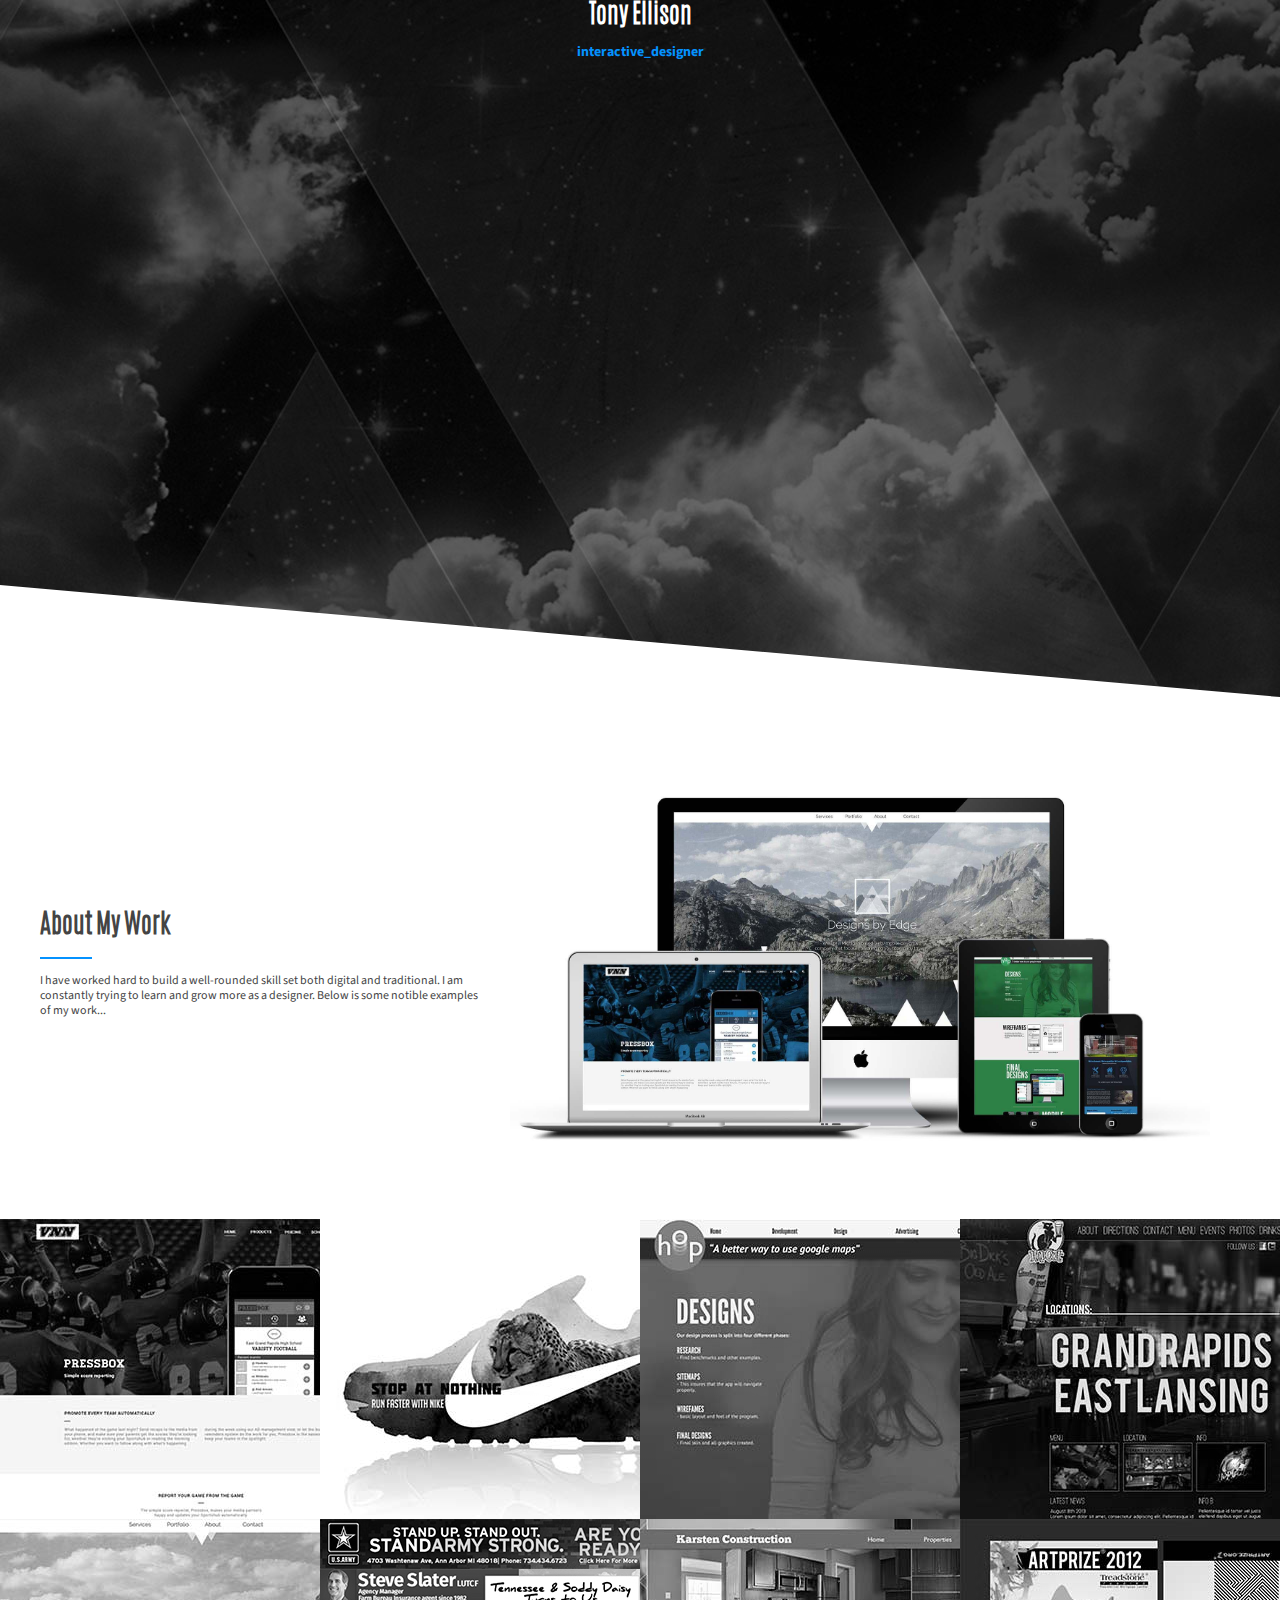
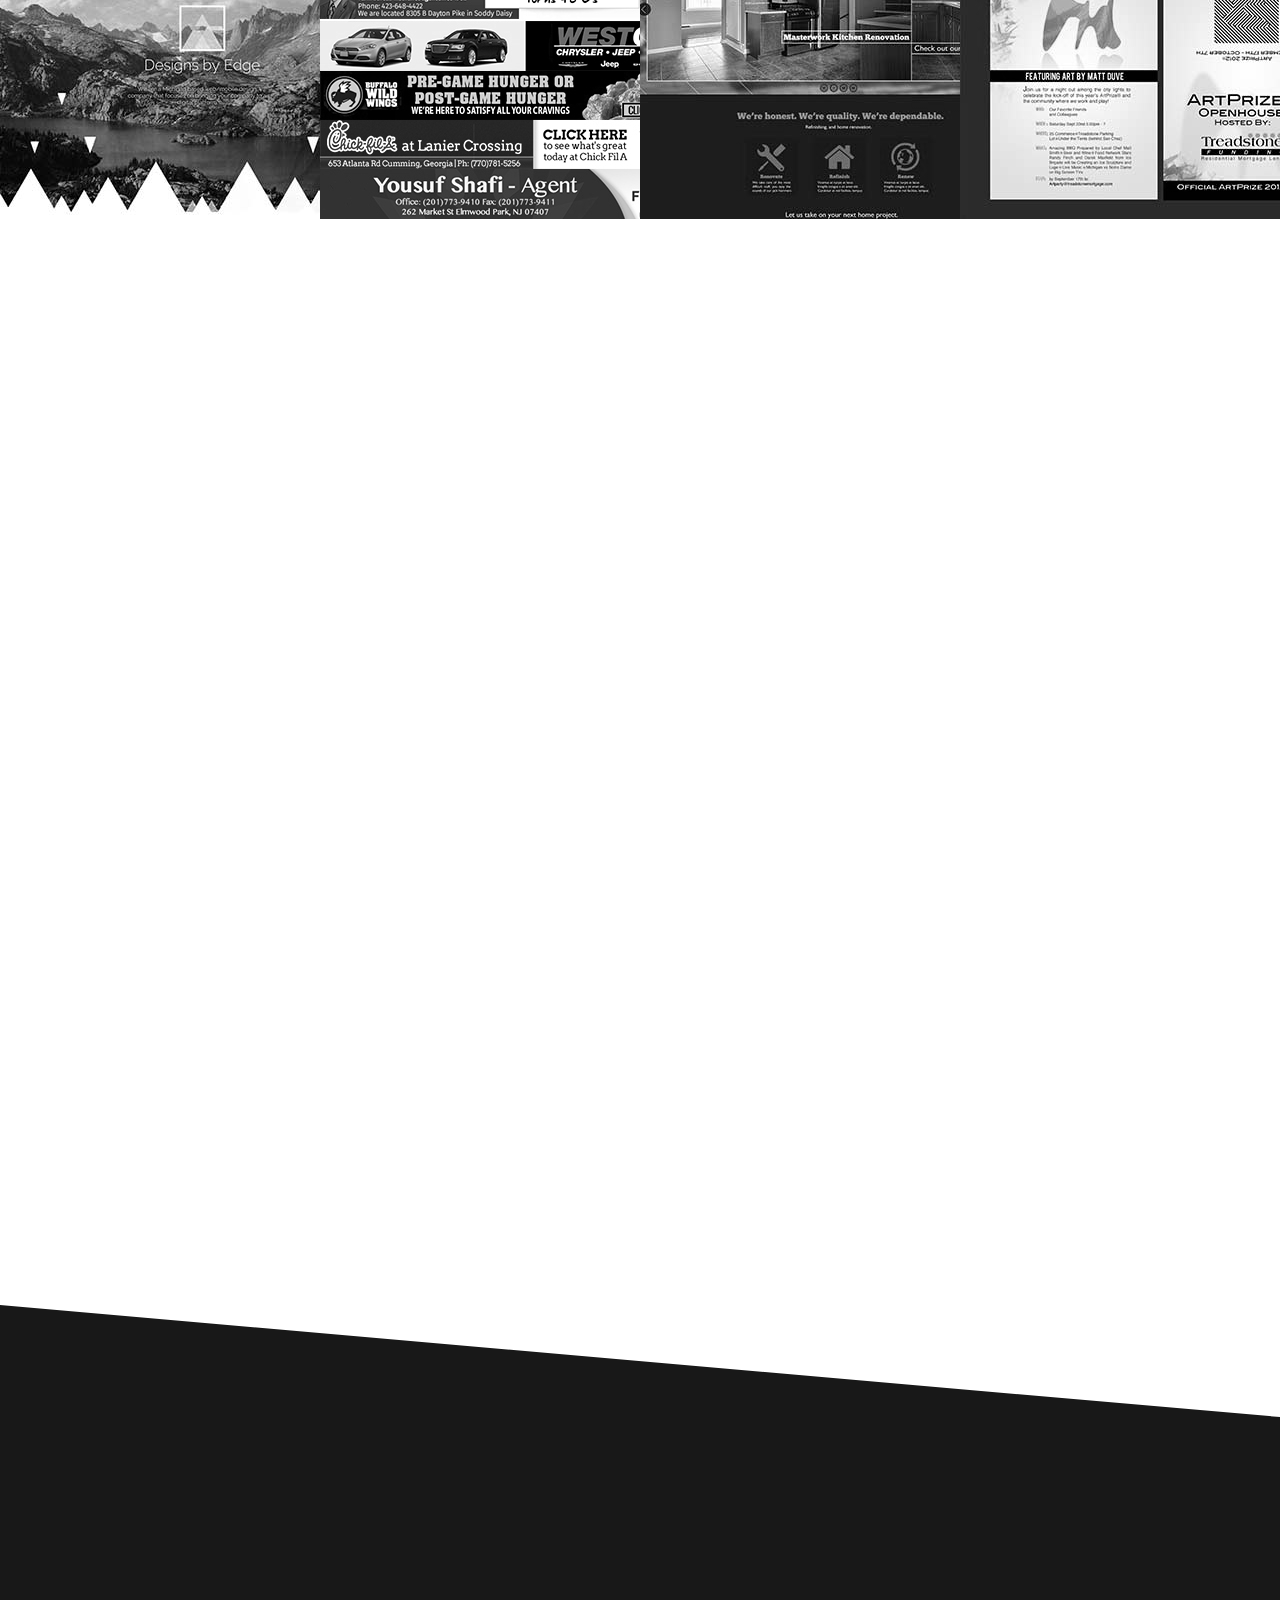
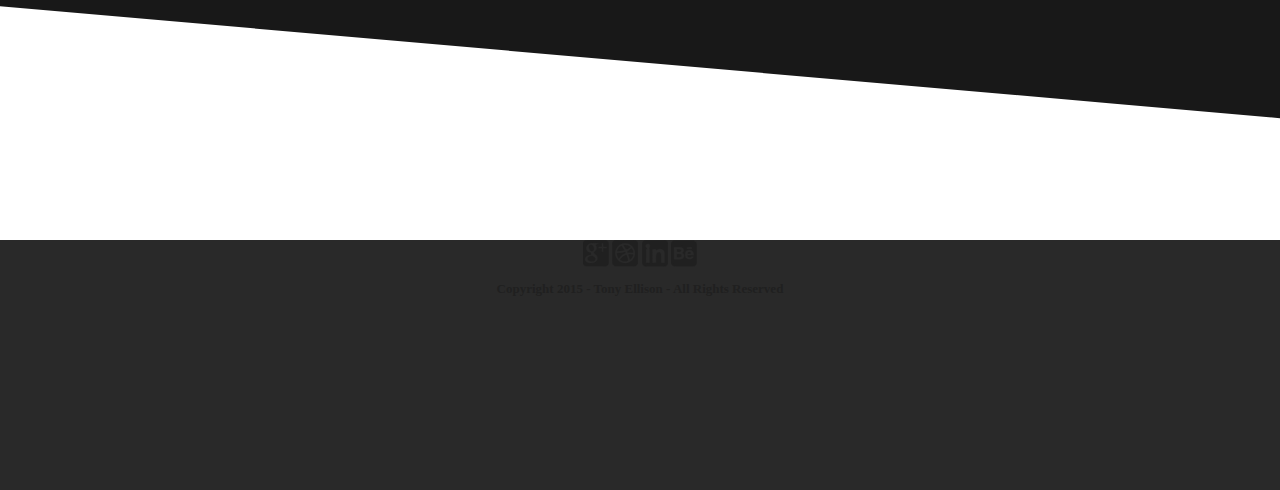
==== index.html @ 0ca83404 "add all files" ====
<!doctype html>
<html class="no-js" lang="en">
<head>
  <meta charset="utf-8">
  <title>Tony J. Ellison</title>
    <link rel="stylesheet" href="css/style.css">
    <link rel="stylesheet" href="css/reset.css">
    <link rel="stylesheet" href="fonts/fontstyle.css" type="text/css" charset="utf-8" />
    <link href='http://fonts.googleapis.com/css?family=Source+Sans+Pro' rel='stylesheet' type='text/css'>
    <script src="http://ajax.googleapis.com/ajax/libs/jquery/1.7.2/jquery.min.js"></script>
    <script src="js/script.js"></script>
    <script src="js/Chart.js"></script>
    <meta name = "viewport" content = "initial-scale = 1, user-scalable = no">
    <meta name="viewport" content="width=device-width,initial-scale=1"> 
    <meta http-equiv="Content-Type" content="text/html; charset=utf-8" />
	<script src="http://ajax.googleapis.com/ajax/libs/jquery/1.7.2/jquery.min.js" type="text/javascript" charset="utf-8"></script>
	<script src="specimen_files/easytabs.js" type="text/javascript" charset="utf-8"></script>
	<link rel="stylesheet" href="specimen_files/specimen_stylesheet.css" type="text/css" charset="utf-8" />
	<link rel="stylesheet" href="stylesheet.css" type="text/css" charset="utf-8" />
	<link href="css/hover.css" rel="stylesheet" media="all">
</head>

<body>
  
  <!-- section 1 nav -->
  <section id="home" data-speed="10" data-type="background">
    
    <h1>Tony Ellison<br><span>interactive_designer</span></h1>
  </section>
  
  <!-- section 2 tilt1 -->
  <section id="tilt1" data-speed="4" data-type="background">
    <span class="quote1">Tilt</span>
  </section>
  
  <!-- section 3 my work-->
  <section id="portfolio" data-speed="4" data-type="background">
  	<div class="aboutwork">
  		<div class="copy">
      		<h2>About My Work</h2>
      		<div id="linebreak"></div>
      		<p>I have worked hard to build a well-rounded skill set both digital and traditional.  I am 
      		constantly trying to learn and grow more as a designer. Below is some notible examples of my work...</p>
      	</div>
      	<div class="display">
      		<img src="images/devices.jpg">
        </div>
    </div>  
    <div class="portcontent_wrap">
    	<div class="portfolioimages">
    		<img class="hvr-grow-shadow" src="images/work1.jpg">
    	</div>

    	<div class="portfolioimages">
    		<img class="hvr-grow-shadow" src="images/work2.jpg">
    	</div>

    	<div class="portfolioimages">
    		<img class="hvr-grow-shadow" src="images/work3.jpg">
    	</div>

    	<div class="portfolioimages">
    		<img class="hvr-grow-shadow" src="images/work4.jpg">
    	</div>

    	<div class="portfolioimages">
    		<img class="hvr-grow-shadow" src="images/work5.jpg">
    	</div>

    	<div class="portfolioimages">
    		<img class="hvr-grow-shadow" src="images/work6.jpg">
    	</div>

    	<div class="portfolioimages">
    		<img class="hvr-grow-shadow" src="images/work7.jpg">
    	</div>

    	<div class="portfolioimages">
    		<img class="hvr-grow-shadow" src="images/work8.jpg">
    	</div>
    </div>
    
  </section>
  
  <!-- section 4 tilt2 -->
  <section id="tilt2" data-speed="4" data-type="background">
  </section>
  
  
  <!-- section 6 -->
  <section id="secondquote" data-speed="10" data-type="background">
    <span style="letter-spacing:0.03em" class="quote2">About Me</span>
    <span style="letter-spacing:0.03em" class="quote2">Download Resume</span>
  </section>

  <!-- section 5 about tilt-->
 <section id="about" data-speed="4" data-type="background">
    <div class="aboutcontent_wrap">
    </div>  
  </section> 

  
  <!-- section 7 -->
  <section id="contact" data-speed="10" data-type="background">
    <div class="contact_wrap">
      <a href="mailto:tonyjellison@gmail.com?Subject=Hey%20Tony!" target="_blank">
      </a>
      <ul>
          <li><a href="https://plus.google.com/101909951928081100033/posts/p/pub"><img src="images/social/google_grey.png"></a></a></li>
          <li><a href="http://dribbble.com/tonyjellison"><img src="images/social/dribble_grey.png"></a></a></li>
          <li><a href="http://www.linkedin.com/in/tonyjellison"><img src="images/social/linkedin_grey.png"></a></a></li>
          <li><a href="https://www.behance.net/tonyjellison"><img src="images/social/behance_grey.png"></a></li>
      </ul>
      <h5>Copyright 2015 - Tony Ellison - All Rights Reserved</h5>
    </div> <!-- end content wrap -->
  </section>
  <footer>
  	<!-- I would like to personally thank and give a shout out to Mohiuddin Parekh @ NetTuts+ for helping me grasp the .js portion of this website
    	The parallax effect of this site can be found at http://www.mohi.me -->
  </footer>
</body>

</html>
---- css/style.css ----
/* font-family: 'Source Sans Pro', sans-serif; */


@font-face {
    font-family: 'antoniolight';
    src: url('Antonio-Light-webfont.eot');
    src: url('Antonio-Light-webfont.eot?#iefix') format('embedded-opentype'),
         url('Antonio-Light-webfont.woff2') format('woff2'),
         url('Antonio-Light-webfont.woff') format('woff'),
         url('Antonio-Light-webfont.ttf') format('truetype'),
         url('Antonio-Light-webfont.svg#antoniolight') format('svg');
    font-weight: normal;
    font-style: normal;

}

body {

	overflow: hidden;
}

/* First section -- home */

#home { 
	background: url(../images/home_bg.jpg) 50% 0 no-repeat fixed; 
	height: 800px;  
	margin: 0 auto; 
	width: 100%; 
	position: relative; 
	box-shadow: 0 0 50px rgba(0,0,0,0.8);

}

#home h1 {
	margin-right: auto;
	font-family: 'antoniolight';
	font-size: 2em;
	color: white;
	/* float: right;  this should fix spacing before hero image... but it shouldnt depend on this*/
	text-align: center;
	
	
}

#home h1 span {
	font-family: 'Source Sans Pro', sans-serif;
	color: #0492ff;	
	font-size: 14px;
	text-align: center;
}

.social {
	
	margin: 0 auto;
	width: 1000px;
	
}


#home ul li {
  -webkit-transition: all 1s ease;
     -moz-transition: all 1s ease;
       -o-transition: all 1s ease;
      -ms-transition: all 1s ease;
          transition: all 1s ease;
}
 
#home ul li:hover {
  -webkit-filter: grayscale(100%);
}

#home ul li {
	margin: 40px 0 0 0;
	float: right;
	display: inline;
	list-style-type: none;
	padding-right: 5px;
	
}


/* Second section -- firstquote */

#tilt1 {
	background: white;
	height: 300px;
	margin: 0 auto 0; 
	margin-left: -50px;
	width: 5000px; 
	position: relative; 
	/*-webkit-box-shadow: 0px -13px 11px 0px rgba(0, 0, 0, 0.25);
	-moz-box-shadow:    0px -13px 11px 0px rgba(0, 0, 0, 0.25);
	box-shadow:         0px -13px 11px 0px rgba(0, 0, 0, 0.25);*/
	-webkit-transform: rotate(5deg);
	-moz-transform: rotate(5deg);
	-ms-transform: rotate(5deg);
	transform: rotate(5deg);
}
/*
#firstquote {
-webkit-transform: rotate(5deg);
-moz-transform: rotate(5deg);
-ms-transform: rotate(5deg);
transform: rotate(5deg);
width: 110%;
height: 200px;
position: absolute;
left: -5%;
}*/

span.quote1 {
	margin: auto 0;
	display: inline;
	text-align: center;
	position: absolute;
	margin-top: 65px;
	width: 100%;
	font-family: 'oswaldbold';
	font-size: 2em;
	color: #292929;
}

/* Third section -- portfolio */

#linebreak {

	width: 50px;
	border-width: 1px;
	border-color: #0492ff;
	border-style: solid;
	margin-top: 15px;
	margin-bottom: 15px;

}

#portfolio { 
	background: #ffffff;
	height: 1000px;
	margin: 0 auto; 
	width: 100%; 
	margin-top: -350px;
	max-width: 1920px; 
	position: relative;
	font-family: 'Source Sans Pro', sans-serif; 	
}

#portfolio .aboutwork {
	width: 1200px;
	margin-left: auto;
	margin-right: auto;
    

}

#portfolio .aboutwork .copy {

	float: left;
	width: 450px;

}

#portfolio .aboutwork .copy h2 {
	font-family: 'antoniolight';
	font-size: 2em;
	text-align: left;
	padding-top: 160px;
}

#portfolio .aboutwork .copy p {
	font-size: 12px;

}

#portfolio .aboutwork .display {

	overflow: hidden;
	margin-bottom: 30px;
}

#portfolio .aboutwork .display img  {
	padding-left: 20px;
	width: 700px;
	float: left;

}


 .portcontent_wrap {
	
	width: 100%;

}

.portcontent_wrap .portfolioimages {

	float: left;
	width: 25%;
	
}

.portcontent_wrap .portfolioimages img {
	z-index: 2;
	position: relative;
	-webkit-filter: grayscale(100%)



}

.portcontent_wrap .portfolioimages img:hover{
	position: relative;
	z-index: 4;
	-webkit-filter: grayscale(0%);
	filter:none;
	filter: grayscale(0);
  -webkit-transition: all 1s ease;
     -moz-transition: all 1s ease;
       -o-transition: all 1s ease;
      -ms-transition: all 1s ease;
          transition: all 1s ease;
}
 


/* Forth section -- tilt2 */

#tilt2 {
	z-index: 1;
	background: white;
	height: 300px;
	margin: 0 auto 0; 
	margin-bottom: 70px;
	margin-left: -50px;
	width: 5000px; 
	position: relative; 
	-webkit-transform: rotate(-5deg);
	-moz-transform: rotate(-5deg);
	-ms-transform: rotate(-5deg);
	transform: rotate(-5deg);
	
}


div.skillscontent_wrap h3 {
	margin-left: auto;
	margin-bottom: 30px;
	color: #292929;
	font-size: 2em;
	font-family: 'oswaldbold';
}


@media screen and (max-width: 765px) {
	#skills{
		height: 700px;
	}
}

/* Fifth section -- about */

#about {
	background: #181818;
	height: 300px;
	margin: 0 auto 0; 
	margin-left: -50px;
	width: 5000px; 
	position: relative; 
	/*-webkit-box-shadow: 0px -13px 11px 0px rgba(0, 0, 0, 0.25);
	-moz-box-shadow:    0px -13px 11px 0px rgba(0, 0, 0, 0.25);
	box-shadow:         0px -13px 11px 0px rgba(0, 0, 0, 0.25);*/
	-webkit-transform: rotate(5deg);
	-moz-transform: rotate(5deg);
	-ms-transform: rotate(5deg);
	transform: rotate(5deg);
	
}

#about .aboutcontent_wrap {
	
	
}


/* Sixth section -- secondquote */

#secondquote { 
	background: url(../images/about_bg.jpg) 50% no-repeat fixed; 
	height: 1000px;  
	margin: 0 auto; 
	margin-top: 10px;
	width: 100%; 
	max-width: 1920px; 
	position: relative; 
	
}

span.quote2 {
	margin: auto 0;
	display: inline;
	text-align: center;
	position: absolute;
	width: 100%;
	font-family: 'oswald';
	font-size: 2em;
	color: #feb41c;
}

span {
	
	color: #1a8be3;
}

/* Seventh section -- contact */

#contact {
	background: #292929;
	height: 250px;
	margin: 0 auto; 
	width: 100%; 
	max-width: 1920px; 
	position: relative; 
	box-shadow: 20px 0 0 0 rgba(0,0,0,0.8);
}


#contact .contact_wrap {
	
	text-align: center;
	width: 400px;
	margin: 0 auto;
}

.button {
	
	border-radius: 7px;
	margin-top: 50px;
	background-color:#feb41c;
	text-indent:0;
	border:1px solid #e3a11b;
	display:inline-block;
	color:#292929;
	font-family:oswaldbook;
	font-size:15px;
	font-weight:bold;
	font-style:normal;
	height:40px;
	line-height:40px;
	width:100px;
	text-decoration:none;
	text-align:center;
	
}

.button:hover {
	background-color:#e3a11b;
}

.button:active {
	position:relative;
	top:1px;
}

#contact ul {
	
	width: auto;
	margin-top: 20px;
	
}

#contact ul li {
	
	-webkit-transition: all 1s ease;
	-moz-transition: all 1s ease;
	-o-transition: all 1s ease;
	-ms-transition: all 1s ease;
        transition: all 1s ease;
}
 
#contact ul li:hover {
	-webkit-filter: grayscale(100%);
}

#contact ul li {
	
	display: inline;
}


#contact h5 {
	
	color: #202020;
	margin-top: 10px; 
	font-family: aller;
}

/* Hover effects */



.view {
    width: 210px;
    height: 325px;
    margin: 10px 30px 0 0;
    float: left;
    /*border: 10px solid #fff;*/
    overflow: hidden;
    position: relative;
    text-align: center;
    box-shadow: 1px 1px 2px #e6e6e6;
    cursor: default;
    background: #fff url(../images/bgimg.jpg) no-repeat center center
}
.view .mask, .view .content {
    width: 210px;
    height: 325px;
    position: absolute;
    overflow: hidden;
    top: 0;
    left: 0
}
.view img {
    display: block;
    position: relative
}
.view h4 {
	
    text-transform: uppercase;
    font-family: 'oswaldlight';
    color: white;
    text-align: center;
    position: relative;
    font-size: 1.5em;
    padding: 25px;
    background: rgba(0, 0, 0, 0.8);
    margin: 0 0 125px 0
}
.view p {
    font-family: 'allerregular';
    font-style: italic;
    font-size: 12px;
    position: relative;
    color: white;
    padding: 15px 10px 15px;
    text-align: left;
}
.view a.info {
    display: inline-block;
    text-decoration: none;
    padding: 7px 14px;
    background: #000;
    color: #fff;
    text-transform: uppercase;
    box-shadow: 0 0 1px #000;
    height: 100%;
}
.view a.info:hover {
    box-shadow: 0 0 5px #000
} 



.view-first img {
   -webkit-transition: all 0.2s linear;
   -moz-transition: all 0.2s linear;
   -o-transition: all 0.2s linear;
   -ms-transition: all 0.2s linear;
   transition: all 0.2s linear;
}
.view-first .mask {
   -ms-filter: "progid: DXImageTransform.Microsoft.Alpha(Opacity=0)";
   filter: alpha(opacity=0);
   opacity: 0;
   background-color: rgba(219,127,8, 0.7);
   -webkit-transition: all 0.4s ease-in-out;
   -moz-transition: all 0.4s ease-in-out;
   -o-transition: all 0.4s ease-in-out;
   -ms-transition: all 0.4s ease-in-out;
   transition: all 0.4s ease-in-out;
}
/*.view-first h2 {
   -webkit-transform: translateY(-100px);
   -moz-transform: translateY(-100px);
   -o-transform: translateY(-100px);
   -ms-transform: translateY(-100px);
   transform: translateY(-100px);
   -ms-filter: "progid: DXImageTransform.Microsoft.Alpha(Opacity=0)";
   filter: alpha(opacity=0);
   opacity: 0;
   -webkit-transition: all 0.2s ease-in-out;
   -moz-transition: all 0.2s ease-in-out;
   -o-transition: all 0.2s ease-in-out;
   -ms-transition: all 0.2s ease-in-out;
   transition: all 0.2s ease-in-out;
}*/
.view-first p {
   -webkit-transform: translateY(100px);
   -moz-transform: translateY(100px);
   -o-transform: translateY(100px);
   -ms-transform: translateY(100px);
   transform: translateY(100px);
   -ms-filter: "progid: DXImageTransform.Microsoft.Alpha(Opacity=0)";
   filter: alpha(opacity=0);
   opacity: 0;
   -webkit-transition: all 0.2s linear;
   -moz-transition: all 0.2s linear;
   -o-transition: all 0.2s linear;
   -ms-transition: all 0.2s linear;
   transition: all 0.2s linear;
}
.view-first:hover img {
   -webkit-transform: scale(1.1,1.1);
   -moz-transform: scale(1.1,1.1);
   -o-transform: scale(1.1,1.1);
   -ms-transform: scale(1.1,1.1);
   transform: scale(1.1,1.1);
}
.view-first a.info {
   -ms-filter: "progid: DXImageTransform.Microsoft.Alpha(Opacity=0)";
   filter: alpha(opacity=0);
   opacity: 0;
   -webkit-transition: all 0.2s ease-in-out;
   -moz-transition: all 0.2s ease-in-out;
   -o-transition: all 0.2s ease-in-out;
   -ms-transition: all 0.2s ease-in-out;
   transition: all 0.2s ease-in-out;
}
.view-first:hover .mask {
   -ms-filter: "progid: DXImageTransform.Microsoft.Alpha(Opacity=100)";
   filter: alpha(opacity=100);
   opacity: 1;
}
.view-first:hover h2,
.view-first:hover p,
.view-first:hover a.info {
   -ms-filter: "progid: DXImageTransform.Microsoft.Alpha(Opacity=100)";
   filter: alpha(opacity=100);
   opacity: 1;
   -webkit-transform: translateY(0px);
   -moz-transform: translateY(0px);
   -o-transform: translateY(0px);
   -ms-transform: translateY(0px);
   transform: translateY(0px);
}
.view-first:hover p {
   -webkit-transition-delay: 0.1s;
   -moz-transition-delay: 0.1s;
   -o-transition-delay: 0.1s;
   -ms-transition-delay: 0.1s;
   transition-delay: 0.1s;
}
.view-first:hover a.info {
   -webkit-transition-delay: 0.2s;
   -moz-transition-delay: 0.2s;
   -o-transition-delay: 0.2s;
   -ms-transition-delay: 0.2s;
   transition-delay: 0.2s;
}
---- fonts/fontstyle.css ----
/* Generated by Font Squirrel (http://www.fontsquirrel.com) on January 23, 2014 */



@font-face {
    font-family: 'oswaldbold';
    src: url('oswald-bold-webfont.eot');
    src: url('oswald-bold-webfont.eot?#iefix') format('embedded-opentype'),
         url('oswald-bold-webfont.woff') format('woff'),
         url('oswald-bold-webfont.ttf') format('truetype'),
         url('oswald-bold-webfont.svg#oswaldbold') format('svg');
    font-weight: normal;
    font-style: normal;

}




@font-face {
    font-family: 'oswaldlight';
    src: url('oswald-light-webfont.eot');
    src: url('oswald-light-webfont.eot?#iefix') format('embedded-opentype'),
         url('oswald-light-webfont.woff') format('woff'),
         url('oswald-light-webfont.ttf') format('truetype'),
         url('oswald-light-webfont.svg#oswaldlight') format('svg');
    font-weight: normal;
    font-style: normal;

}




@font-face {
    font-family: 'oswaldbook';
    src: url('oswald-regular-webfont.eot');
    src: url('oswald-regular-webfont.eot?#iefix') format('embedded-opentype'),
         url('oswald-regular-webfont.woff') format('woff'),
         url('oswald-regular-webfont.ttf') format('truetype'),
         url('oswald-regular-webfont.svg#oswaldbook') format('svg');
    font-weight: normal;
    font-style: normal;

}


@font-face {
    font-family: 'alleritalic';
    src: url('aller_it.eot');
    src: url('aller_it.eot?#iefix') format('embedded-opentype'),
         url('aller_it.woff') format('woff'),
         url('aller_it.ttf') format('truetype'),
         url('aller_it.svg#alleritalic') format('svg');
    font-weight: normal;
    font-style: normal;

}




@font-face {
    font-family: 'allerregular';
    src: url('aller_rg.eot');
    src: url('aller_rg.eot?#iefix') format('embedded-opentype'),
         url('aller_rg.woff') format('woff'),
         url('aller_rg.ttf') format('truetype'),
         url('aller_rg.svg#allerregular') format('svg');
    font-weight: normal;
    font-style: normal;

}
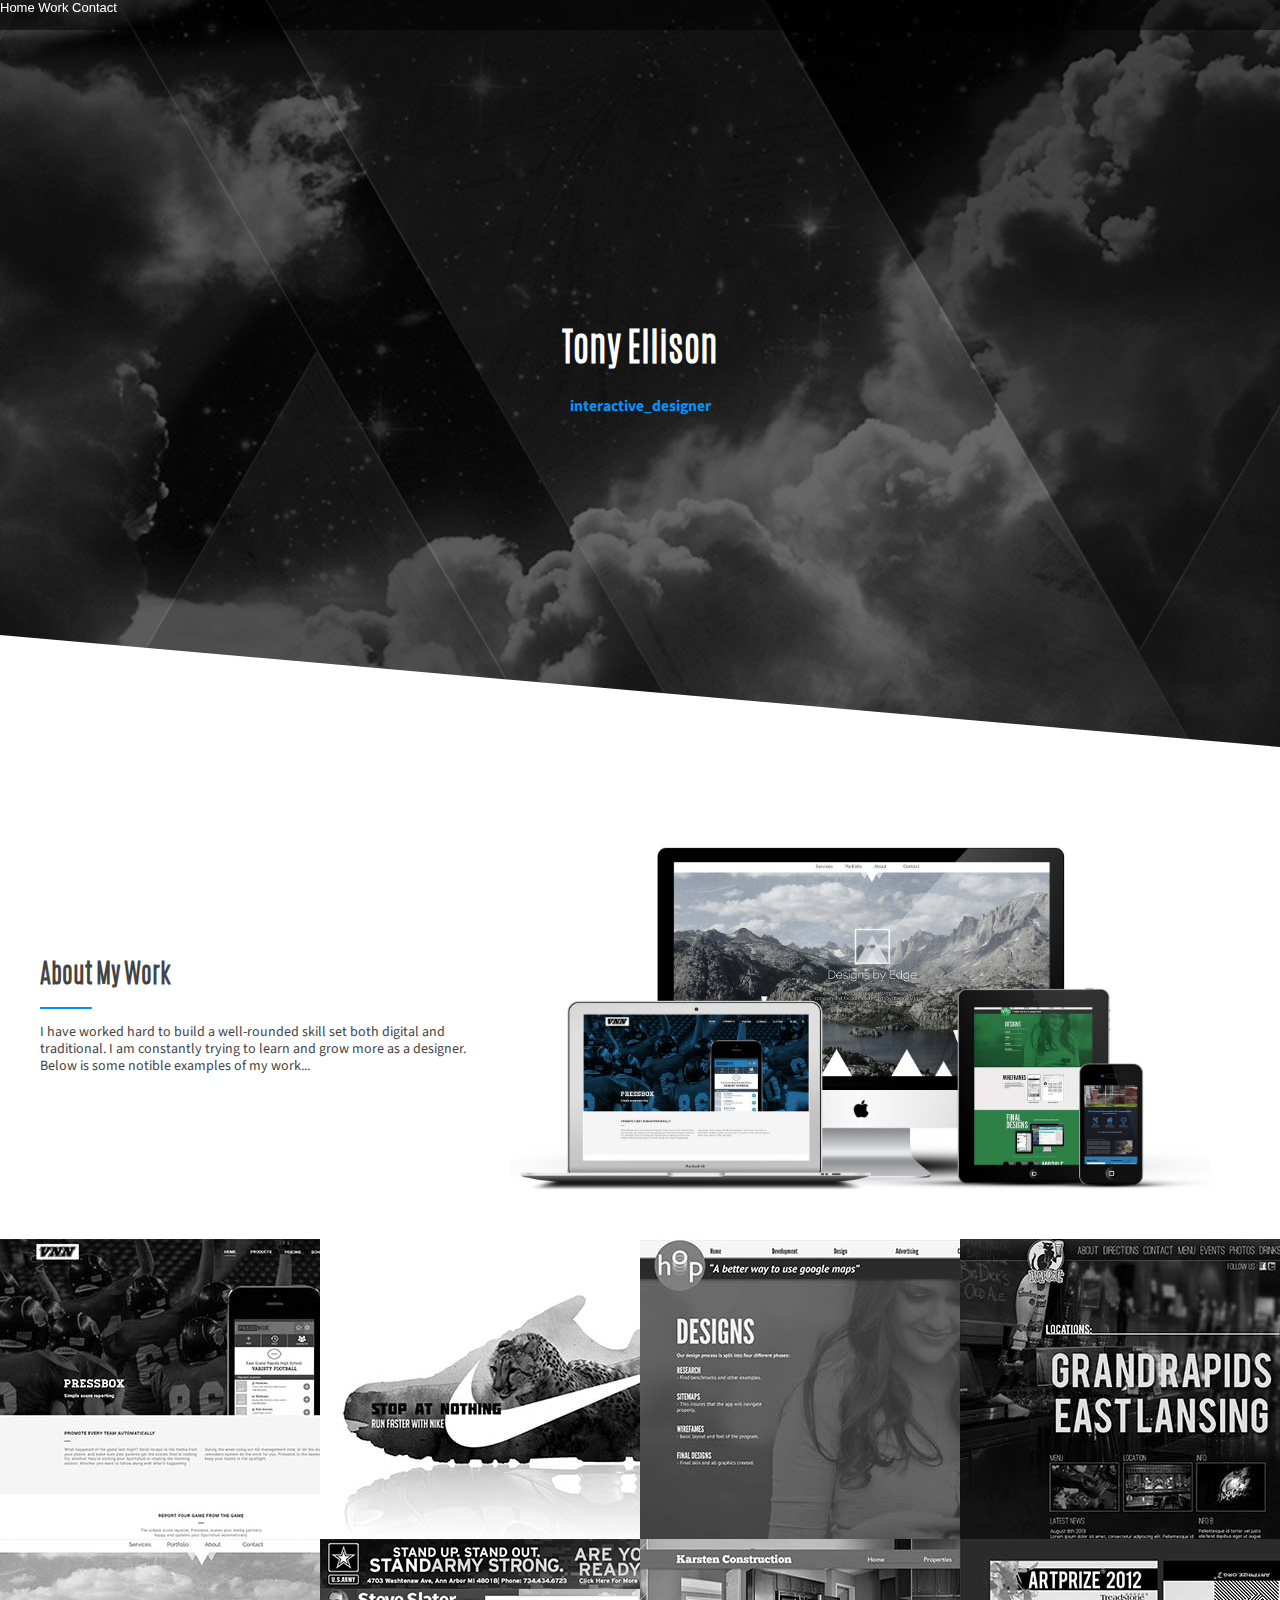
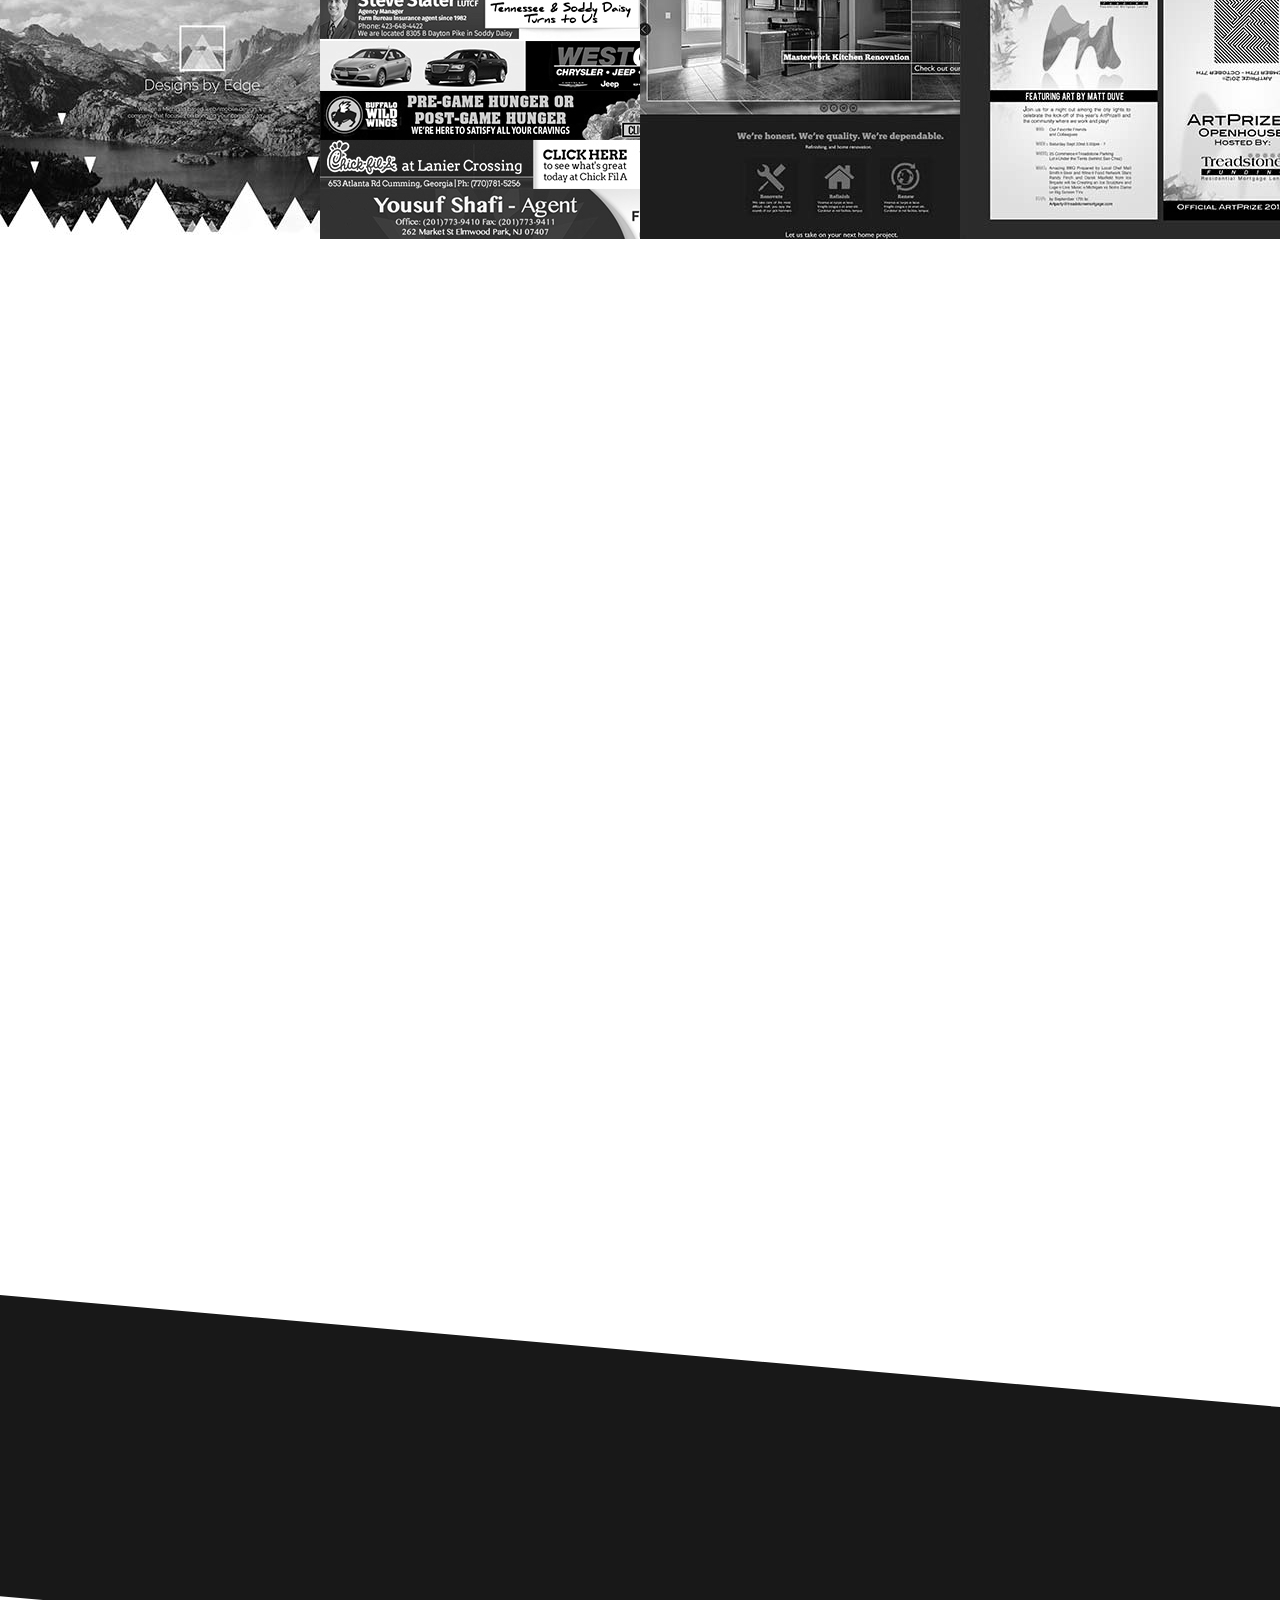
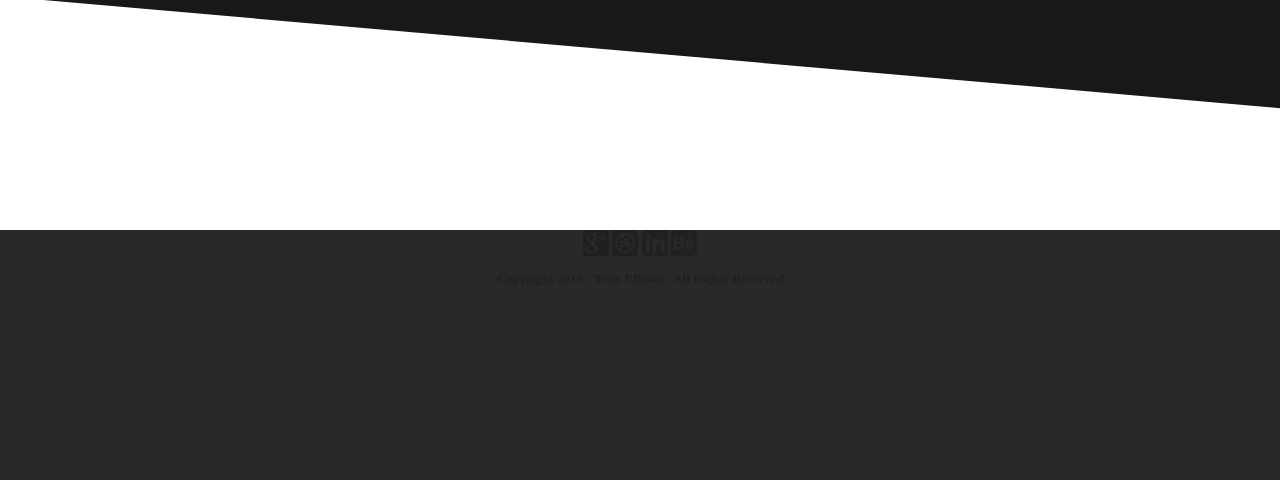
==== commit 18b3634e: "add new index and css" ====
--- a/index.html
+++ b/index.html
@@ -3,16 +3,16 @@
 <head>
   <meta charset="utf-8">
   <title>Tony J. Ellison</title>
-    <link rel="stylesheet" href="css/style.css">
-    <link rel="stylesheet" href="css/reset.css">
-    <link rel="stylesheet" href="fonts/fontstyle.css" type="text/css" charset="utf-8" />
-    <link href='http://fonts.googleapis.com/css?family=Source+Sans+Pro' rel='stylesheet' type='text/css'>
-    <script src="http://ajax.googleapis.com/ajax/libs/jquery/1.7.2/jquery.min.js"></script>
-    <script src="js/script.js"></script>
-    <script src="js/Chart.js"></script>
-    <meta name = "viewport" content = "initial-scale = 1, user-scalable = no">
-    <meta name="viewport" content="width=device-width,initial-scale=1"> 
-    <meta http-equiv="Content-Type" content="text/html; charset=utf-8" />
+  <link rel="stylesheet" href="css/style.css">
+  <link rel="stylesheet" href="css/reset.css">
+  <link rel="stylesheet" href="fonts/fontstyle.css" type="text/css" charset="utf-8" />
+  <link href='http://fonts.googleapis.com/css?family=Source+Sans+Pro' rel='stylesheet' type='text/css'>
+  <script src="http://ajax.googleapis.com/ajax/libs/jquery/1.7.2/jquery.min.js"></script>
+  <script src="js/script.js"></script>
+  <script src="js/Chart.js"></script>
+  <meta name = "viewport" content = "initial-scale = 1, user-scalable = no">
+  <meta name="viewport" content="width=device-width,initial-scale=1">
+  <meta http-equiv="Content-Type" content="text/html; charset=utf-8" />
 	<script src="http://ajax.googleapis.com/ajax/libs/jquery/1.7.2/jquery.min.js" type="text/javascript" charset="utf-8"></script>
 	<script src="specimen_files/easytabs.js" type="text/javascript" charset="utf-8"></script>
 	<link rel="stylesheet" href="specimen_files/specimen_stylesheet.css" type="text/css" charset="utf-8" />
@@ -21,31 +21,40 @@
 </head>
 
 <body>
-  
-  <!-- section 1 nav -->
+  <!-- navigation -->
+  <section id="nav">
+    <ul>
+      <li>Home</li>
+      <li>Work</li>
+      <li>Contact</li>
+    </ul>
+  </section>
+  <!-- section 1 landing -->
   <section id="home" data-speed="10" data-type="background">
-    
-    <h1>Tony Ellison<br><span>interactive_designer</span></h1>
+    <div class="title_wrap">
+      <h1>Tony Ellison<h1>
+      <span>interactive_designer</span>
+    </div>
   </section>
-  
+
   <!-- section 2 tilt1 -->
   <section id="tilt1" data-speed="4" data-type="background">
     <span class="quote1">Tilt</span>
   </section>
-  
+
   <!-- section 3 my work-->
   <section id="portfolio" data-speed="4" data-type="background">
   	<div class="aboutwork">
   		<div class="copy">
       		<h2>About My Work</h2>
       		<div id="linebreak"></div>
-      		<p>I have worked hard to build a well-rounded skill set both digital and traditional.  I am 
+      		<p>I have worked hard to build a well-rounded skill set both digital and traditional.  I am
       		constantly trying to learn and grow more as a designer. Below is some notible examples of my work...</p>
       	</div>
       	<div class="display">
       		<img src="images/devices.jpg">
         </div>
-    </div>  
+    </div>
     <div class="portcontent_wrap">
     	<div class="portfolioimages">
     		<img class="hvr-grow-shadow" src="images/work1.jpg">
@@ -79,14 +88,14 @@
     		<img class="hvr-grow-shadow" src="images/work8.jpg">
     	</div>
     </div>
-    
+
   </section>
-  
+
   <!-- section 4 tilt2 -->
   <section id="tilt2" data-speed="4" data-type="background">
   </section>
-  
-  
+
+
   <!-- section 6 -->
   <section id="secondquote" data-speed="10" data-type="background">
     <span style="letter-spacing:0.03em" class="quote2">About Me</span>
@@ -96,10 +105,10 @@
   <!-- section 5 about tilt-->
  <section id="about" data-speed="4" data-type="background">
     <div class="aboutcontent_wrap">
-    </div>  
-  </section> 
+    </div>
+  </section>
 
-  
+
   <!-- section 7 -->
   <section id="contact" data-speed="10" data-type="background">
     <div class="contact_wrap">
--- a/css/style.css
+++ b/css/style.css
@@ -1,6 +1,5 @@
 
 /* font-family: 'Source Sans Pro', sans-serif; */
-
 
 @font-face {
     font-family: 'antoniolight';
@@ -12,51 +11,63 @@
          url('Antonio-Light-webfont.svg#antoniolight') format('svg');
     font-weight: normal;
     font-style: normal;
-
 }
 
 body {
-
 	overflow: hidden;
 }
 
+/* Nav */
+#nav{
+  position: fixed;
+  width: 100%;
+  background-color:rgba(0,0,0,0.5);
+  z-index: 5;
+  height: 30px;
+}
+
+#nav ul li{
+  color: white;
+  display: inline;
+}
+
 /* First section -- home */
 
-#home { 
-	background: url(../images/home_bg.jpg) 50% 0 no-repeat fixed; 
-	height: 800px;  
-	margin: 0 auto; 
-	width: 100%; 
-	position: relative; 
+#home {
+	background: url(../images/home_bg.jpg) 50% 0 no-repeat fixed;
+	height: 800px;
+	margin: 0 auto;
+	width: 100%;
+	position: relative;
 	box-shadow: 0 0 50px rgba(0,0,0,0.8);
-
+}
+
+#home .title_wrap{
+  position: relative;
+  top: 47%;
+  left: 50%;
+  -webkit-transform: translate(-50%, -50%);
+  transform: translate(-50%, -50%);
 }
 
 #home h1 {
-	margin-right: auto;
 	font-family: 'antoniolight';
-	font-size: 2em;
+	font-size: 3em;
 	color: white;
-	/* float: right;  this should fix spacing before hero image... but it shouldnt depend on this*/
 	text-align: center;
-	
-	
 }
 
 #home h1 span {
 	font-family: 'Source Sans Pro', sans-serif;
-	color: #0492ff;	
-	font-size: 14px;
+	color: #0492ff;
+	font-size: .4em;
 	text-align: center;
 }
 
 .social {
-	
 	margin: 0 auto;
 	width: 1000px;
-	
-}
-
+}
 
 #home ul li {
   -webkit-transition: all 1s ease;
@@ -65,7 +76,7 @@
       -ms-transition: all 1s ease;
           transition: all 1s ease;
 }
- 
+
 #home ul li:hover {
   -webkit-filter: grayscale(100%);
 }
@@ -76,38 +87,22 @@
 	display: inline;
 	list-style-type: none;
 	padding-right: 5px;
-	
-}
-
+}
 
 /* Second section -- firstquote */
 
 #tilt1 {
 	background: white;
 	height: 300px;
-	margin: 0 auto 0; 
+	margin: 50px auto 0;
 	margin-left: -50px;
-	width: 5000px; 
-	position: relative; 
-	/*-webkit-box-shadow: 0px -13px 11px 0px rgba(0, 0, 0, 0.25);
-	-moz-box-shadow:    0px -13px 11px 0px rgba(0, 0, 0, 0.25);
-	box-shadow:         0px -13px 11px 0px rgba(0, 0, 0, 0.25);*/
+	width: 5000px;
+	position: relative;
 	-webkit-transform: rotate(5deg);
 	-moz-transform: rotate(5deg);
 	-ms-transform: rotate(5deg);
 	transform: rotate(5deg);
 }
-/*
-#firstquote {
--webkit-transform: rotate(5deg);
--moz-transform: rotate(5deg);
--ms-transform: rotate(5deg);
-transform: rotate(5deg);
-width: 110%;
-height: 200px;
-position: absolute;
-left: -5%;
-}*/
 
 span.quote1 {
 	margin: auto 0;
@@ -134,30 +129,26 @@
 
 }
 
-#portfolio { 
+#portfolio {
 	background: #ffffff;
 	height: 1000px;
-	margin: 0 auto; 
-	width: 100%; 
+	margin: 0 auto;
+	width: 100%;
 	margin-top: -350px;
-	max-width: 1920px; 
-	position: relative;
-	font-family: 'Source Sans Pro', sans-serif; 	
+	max-width: 1920px;
+	position: relative;
+	font-family: 'Source Sans Pro', sans-serif;
 }
 
 #portfolio .aboutwork {
 	width: 1200px;
 	margin-left: auto;
 	margin-right: auto;
-    
-
 }
 
 #portfolio .aboutwork .copy {
-
 	float: left;
 	width: 450px;
-
 }
 
 #portfolio .aboutwork .copy h2 {
@@ -168,35 +159,29 @@
 }
 
 #portfolio .aboutwork .copy p {
-	font-size: 12px;
+	font-size: 14px;
 
 }
 
 #portfolio .aboutwork .display {
-
 	overflow: hidden;
-	margin-bottom: 30px;
 }
 
 #portfolio .aboutwork .display img  {
 	padding-left: 20px;
 	width: 700px;
 	float: left;
-
-}
-
+}
 
  .portcontent_wrap {
-	
-	width: 100%;
-
+	width: 100%;
 }
 
 .portcontent_wrap .portfolioimages {
 
 	float: left;
 	width: 25%;
-	
+
 }
 
 .portcontent_wrap .portfolioimages img {
@@ -220,8 +205,6 @@
       -ms-transition: all 1s ease;
           transition: all 1s ease;
 }
- 
-
 
 /* Forth section -- tilt2 */
 
@@ -229,16 +212,15 @@
 	z-index: 1;
 	background: white;
 	height: 300px;
-	margin: 0 auto 0; 
-	margin-bottom: 70px;
+	margin: 0 auto 0x;
 	margin-left: -50px;
-	width: 5000px; 
-	position: relative; 
+	width: 5000px;
+	position: relative;
 	-webkit-transform: rotate(-5deg);
 	-moz-transform: rotate(-5deg);
 	-ms-transform: rotate(-5deg);
 	transform: rotate(-5deg);
-	
+
 }
 
 
@@ -262,37 +244,27 @@
 #about {
 	background: #181818;
 	height: 300px;
-	margin: 0 auto 0; 
+	margin: 0 auto 0;
 	margin-left: -50px;
-	width: 5000px; 
-	position: relative; 
-	/*-webkit-box-shadow: 0px -13px 11px 0px rgba(0, 0, 0, 0.25);
-	-moz-box-shadow:    0px -13px 11px 0px rgba(0, 0, 0, 0.25);
-	box-shadow:         0px -13px 11px 0px rgba(0, 0, 0, 0.25);*/
+	width: 5000px;
+	position: relative;
 	-webkit-transform: rotate(5deg);
 	-moz-transform: rotate(5deg);
 	-ms-transform: rotate(5deg);
 	transform: rotate(5deg);
-	
-}
-
-#about .aboutcontent_wrap {
-	
-	
-}
-
+}
 
 /* Sixth section -- secondquote */
 
-#secondquote { 
-	background: url(../images/about_bg.jpg) 50% no-repeat fixed; 
-	height: 1000px;  
-	margin: 0 auto; 
+#secondquote {
+	background: url(../images/about_bg.jpg) 50% no-repeat fixed;
+	height: 1000px;
+	margin: 0 auto;
 	margin-top: 10px;
-	width: 100%; 
-	max-width: 1920px; 
-	position: relative; 
-	
+	width: 100%;
+	max-width: 1920px;
+	position: relative;
+
 }
 
 span.quote2 {
@@ -307,7 +279,7 @@
 }
 
 span {
-	
+
 	color: #1a8be3;
 }
 
@@ -316,23 +288,23 @@
 #contact {
 	background: #292929;
 	height: 250px;
-	margin: 0 auto; 
-	width: 100%; 
-	max-width: 1920px; 
-	position: relative; 
+	margin: 0 auto;
+	width: 100%;
+	max-width: 1920px;
+	position: relative;
 	box-shadow: 20px 0 0 0 rgba(0,0,0,0.8);
 }
 
 
 #contact .contact_wrap {
-	
+
 	text-align: center;
 	width: 400px;
 	margin: 0 auto;
 }
 
 .button {
-	
+
 	border-radius: 7px;
 	margin-top: 50px;
 	background-color:#feb41c;
@@ -349,7 +321,7 @@
 	width:100px;
 	text-decoration:none;
 	text-align:center;
-	
+
 }
 
 .button:hover {
@@ -362,41 +334,36 @@
 }
 
 #contact ul {
-	
+
 	width: auto;
 	margin-top: 20px;
-	
+
 }
 
 #contact ul li {
-	
+
 	-webkit-transition: all 1s ease;
 	-moz-transition: all 1s ease;
 	-o-transition: all 1s ease;
 	-ms-transition: all 1s ease;
         transition: all 1s ease;
 }
- 
+
 #contact ul li:hover {
 	-webkit-filter: grayscale(100%);
 }
 
 #contact ul li {
-	
 	display: inline;
 }
 
-
 #contact h5 {
-	
 	color: #202020;
-	margin-top: 10px; 
+	margin-top: 10px;
 	font-family: aller;
 }
 
 /* Hover effects */
-
-
 
 .view {
     width: 210px;
@@ -424,7 +391,7 @@
     position: relative
 }
 .view h4 {
-	
+
     text-transform: uppercase;
     font-family: 'oswaldlight';
     color: white;
@@ -456,9 +423,7 @@
 }
 .view a.info:hover {
     box-shadow: 0 0 5px #000
-} 
-
-
+}
 
 .view-first img {
    -webkit-transition: all 0.2s linear;
@@ -478,21 +443,7 @@
    -ms-transition: all 0.4s ease-in-out;
    transition: all 0.4s ease-in-out;
 }
-/*.view-first h2 {
-   -webkit-transform: translateY(-100px);
-   -moz-transform: translateY(-100px);
-   -o-transform: translateY(-100px);
-   -ms-transform: translateY(-100px);
-   transform: translateY(-100px);
-   -ms-filter: "progid: DXImageTransform.Microsoft.Alpha(Opacity=0)";
-   filter: alpha(opacity=0);
-   opacity: 0;
-   -webkit-transition: all 0.2s ease-in-out;
-   -moz-transition: all 0.2s ease-in-out;
-   -o-transition: all 0.2s ease-in-out;
-   -ms-transition: all 0.2s ease-in-out;
-   transition: all 0.2s ease-in-out;
-}*/
+
 .view-first p {
    -webkit-transform: translateY(100px);
    -moz-transform: translateY(100px);
@@ -555,4 +506,4 @@
    -o-transition-delay: 0.2s;
    -ms-transition-delay: 0.2s;
    transition-delay: 0.2s;
-}+}
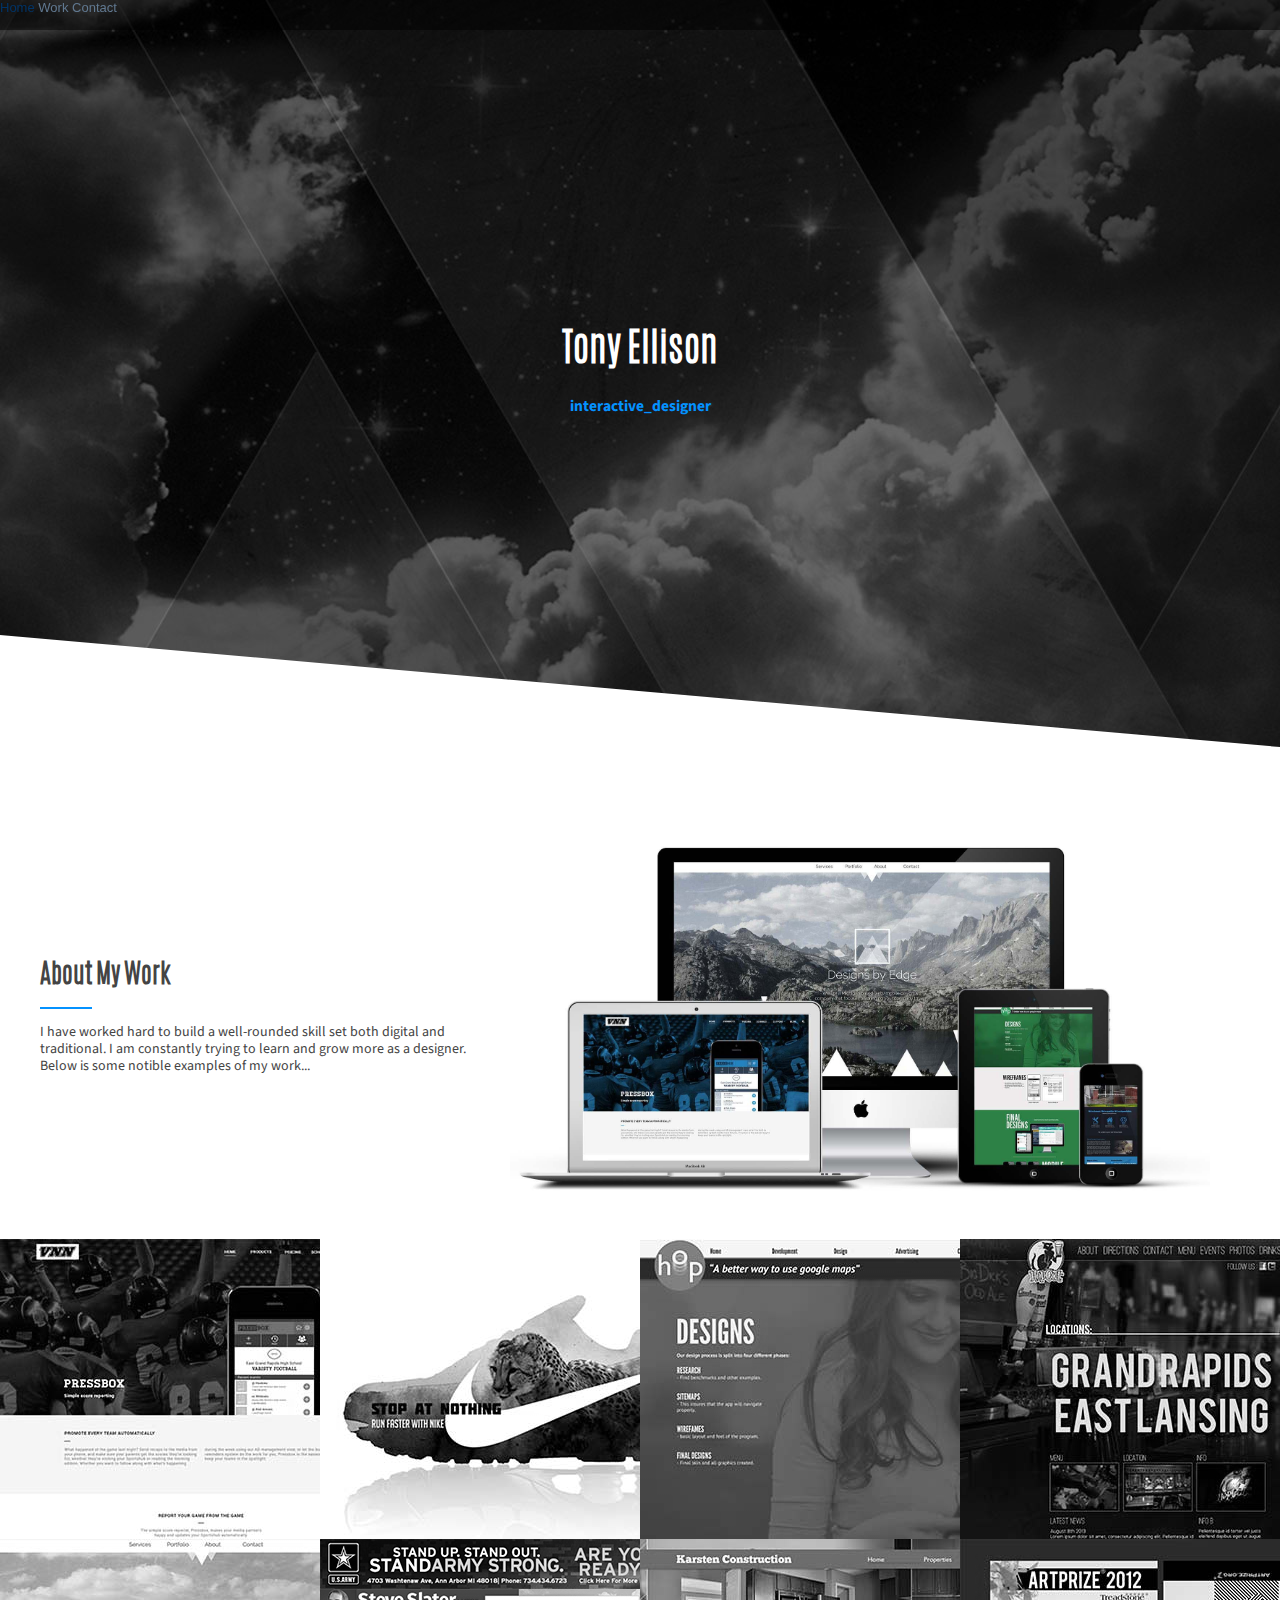
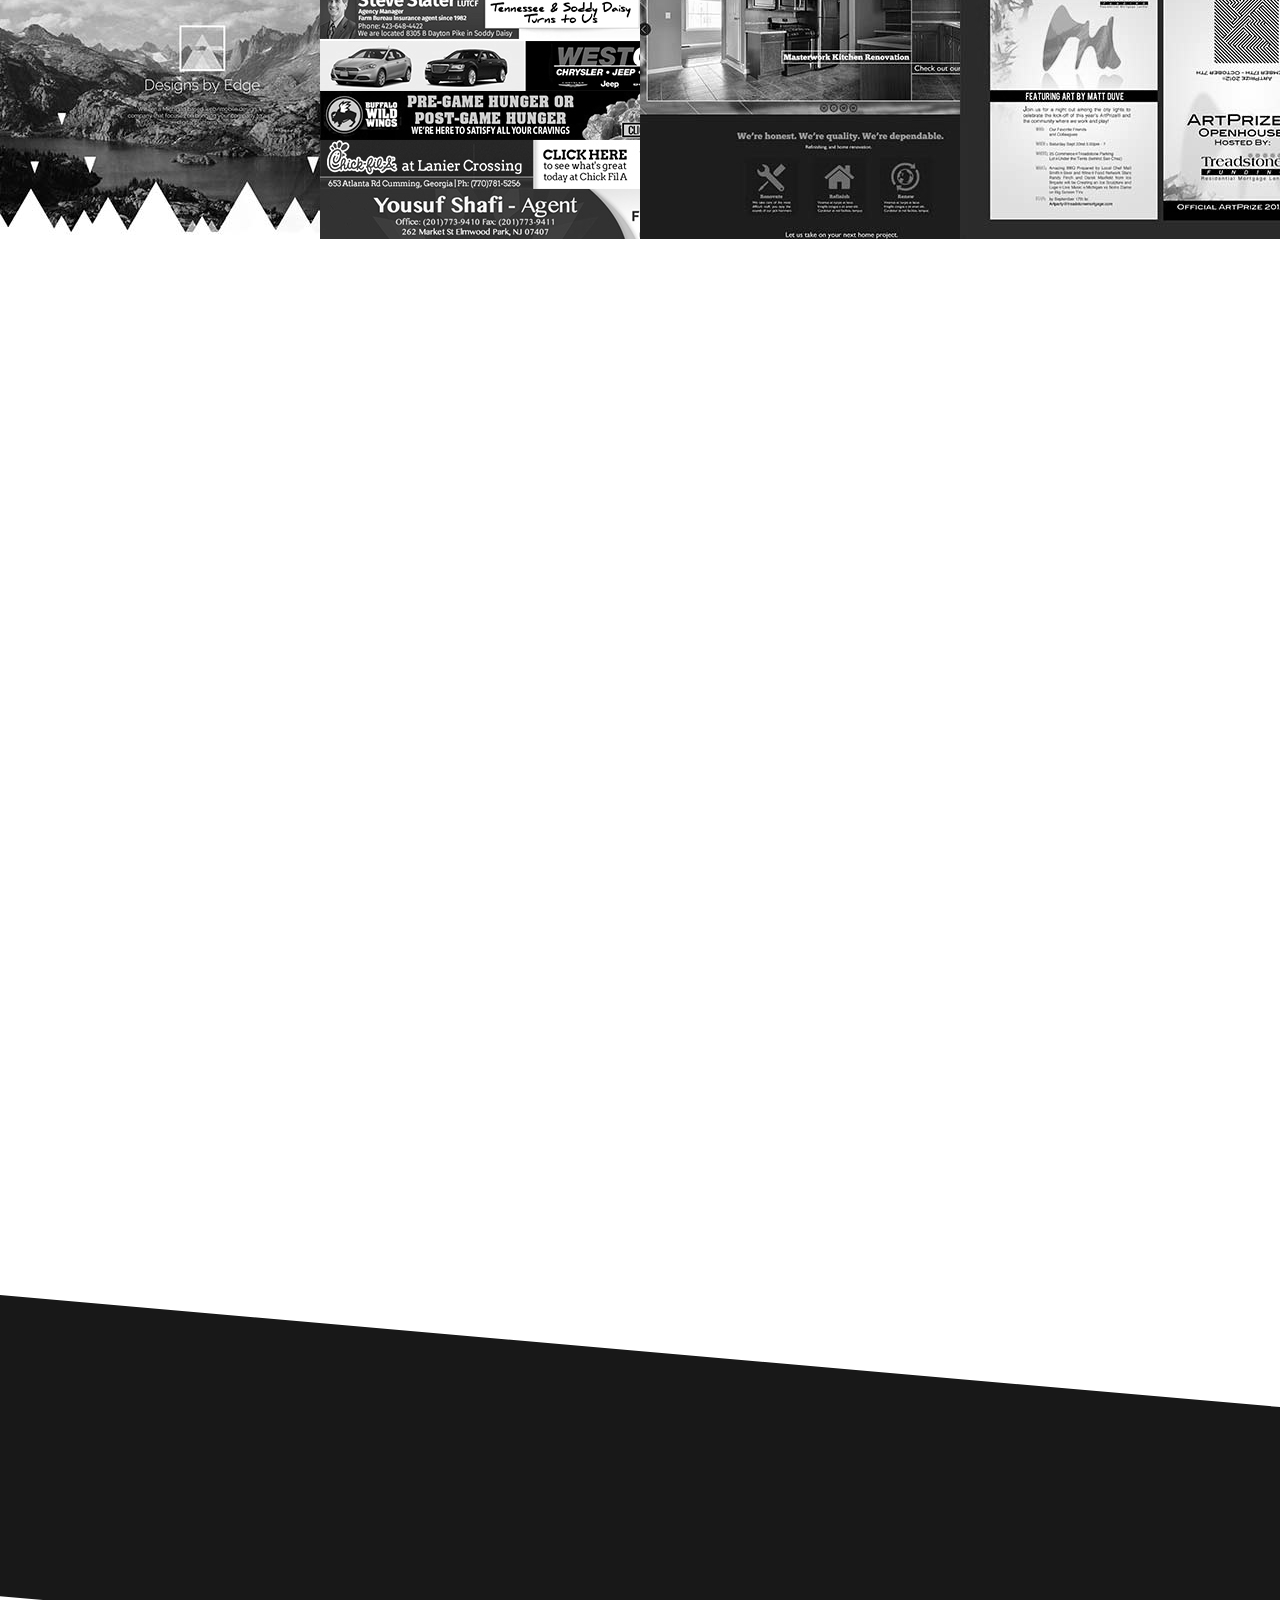
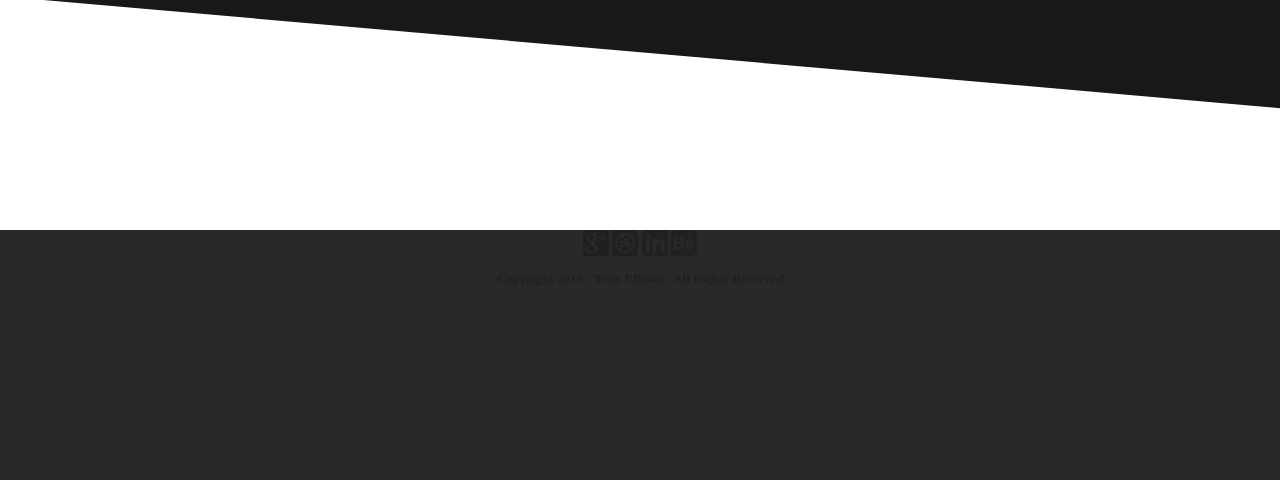
==== commit f38cb881: "add links & remove text deco" ====
--- a/index.html
+++ b/index.html
@@ -24,9 +24,9 @@
   <!-- navigation -->
   <section id="nav">
     <ul>
-      <li>Home</li>
-      <li>Work</li>
-      <li>Contact</li>
+      <li><a href="#">Home</a></li>
+      <li><a href="#">Work</a></li>
+      <li><a href="#">Contact</a></li>
     </ul>
   </section>
   <!-- section 1 landing -->
@@ -42,7 +42,7 @@
     <span class="quote1">Tilt</span>
   </section>
 
-  <!-- section 3 my work-->
+  <!-- section 3 my work -->
   <section id="portfolio" data-speed="4" data-type="background">
   	<div class="aboutwork">
   		<div class="copy">
--- a/css/style.css
+++ b/css/style.css
@@ -29,6 +29,10 @@
 #nav ul li{
   color: white;
   display: inline;
+}
+
+#nav ul li a {
+  text-decoration: none;
 }
 
 /* First section -- home */
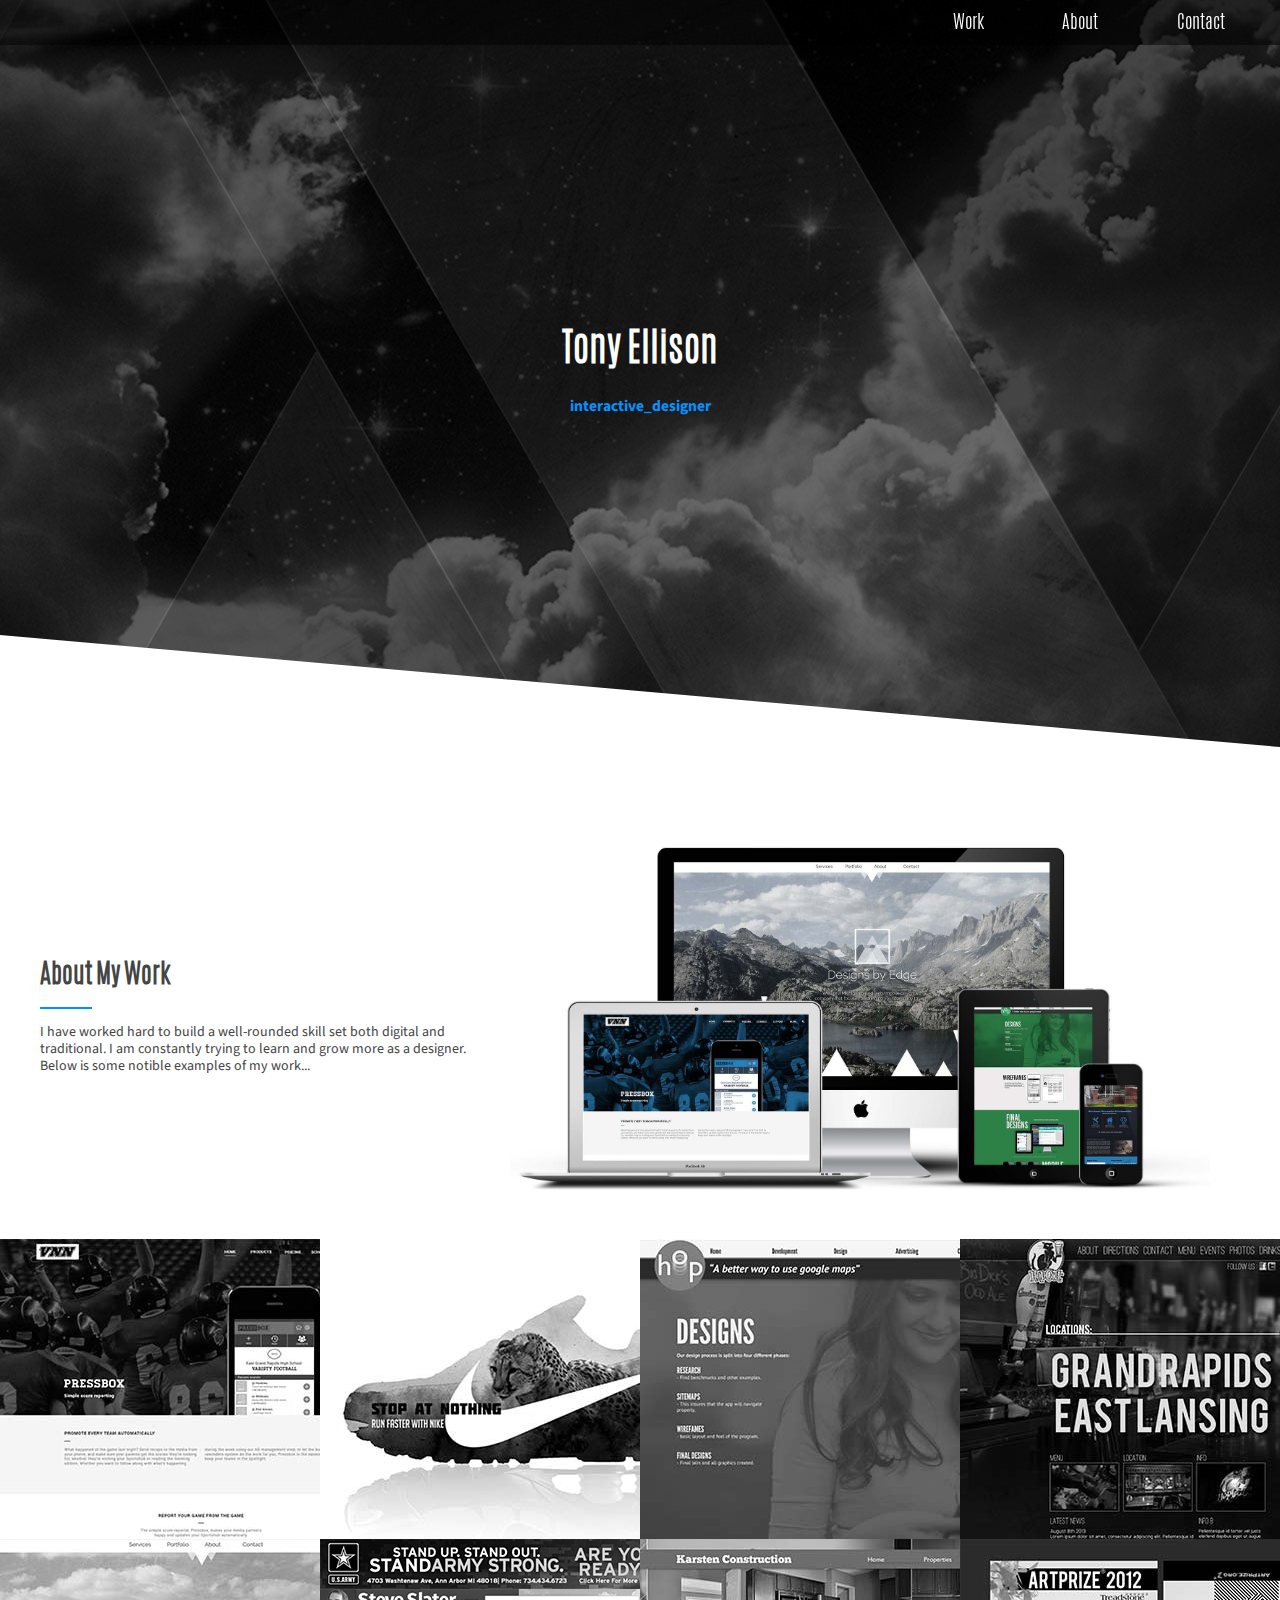
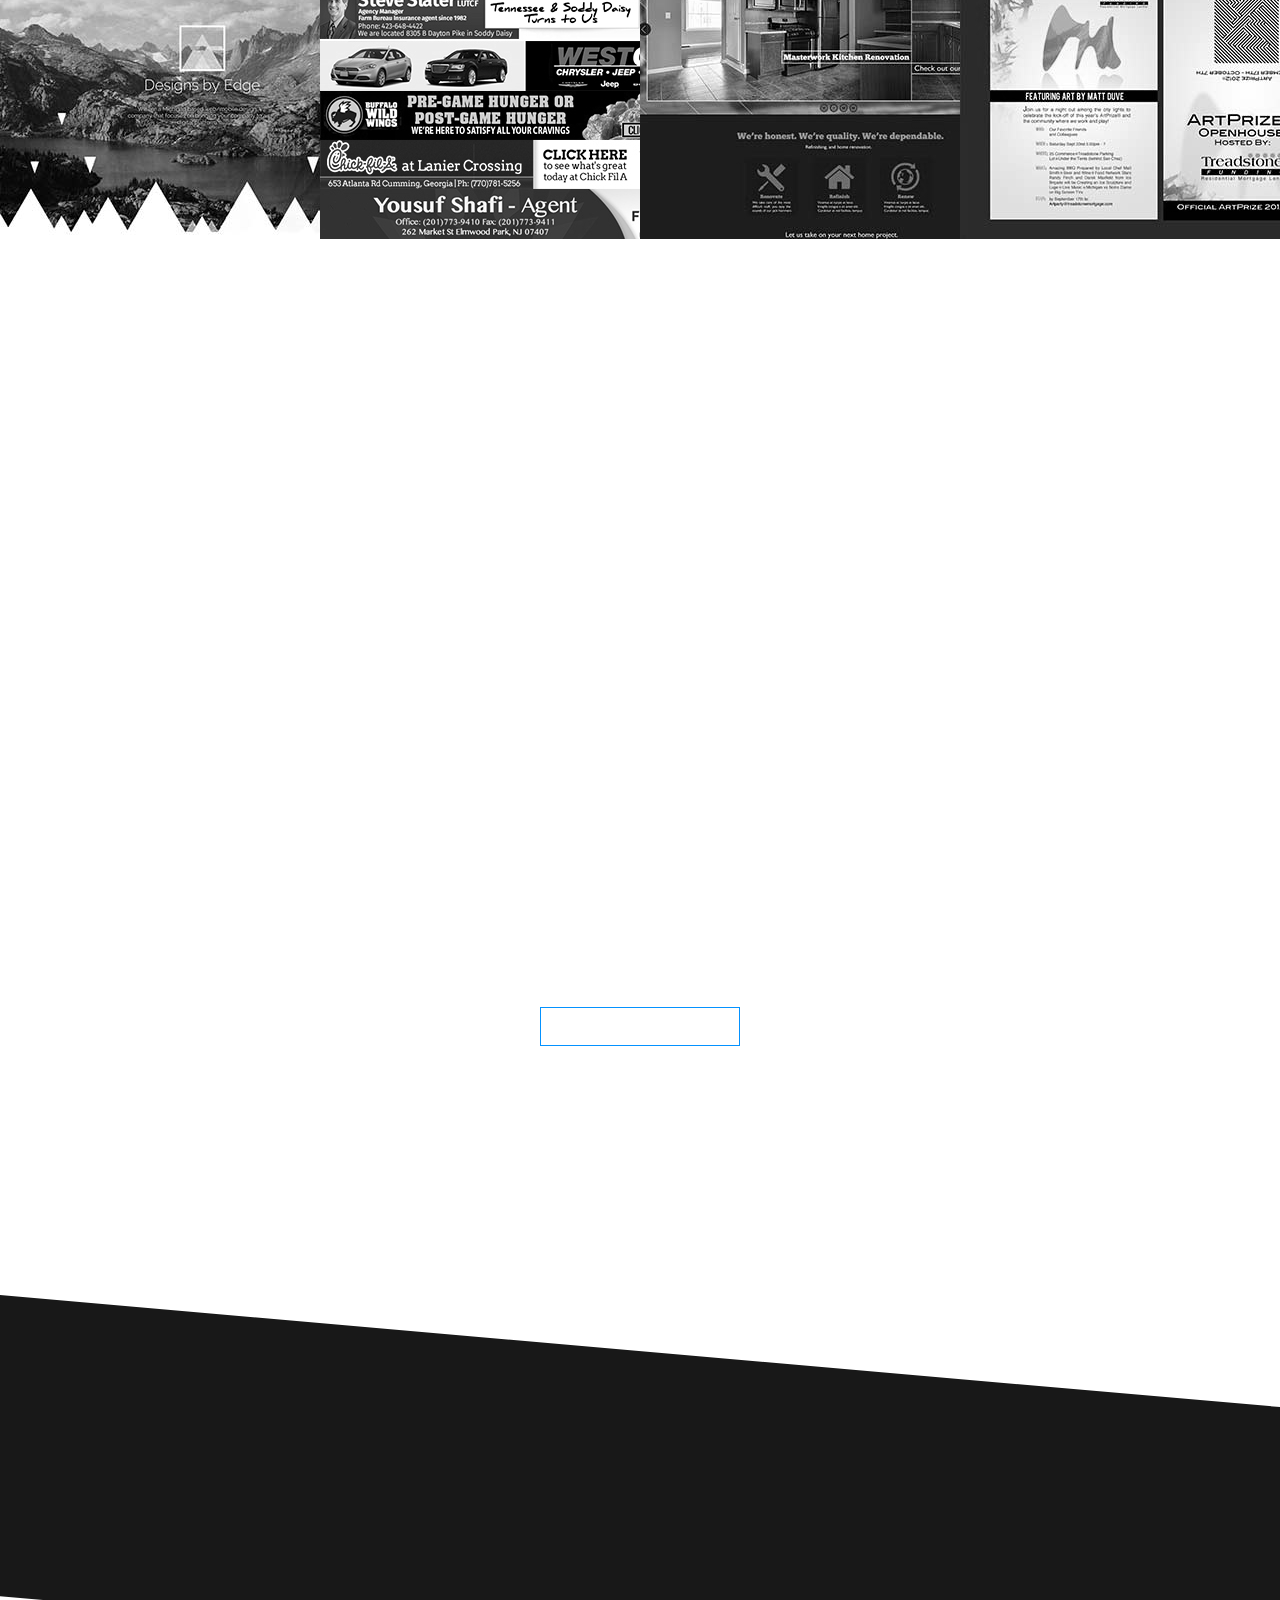
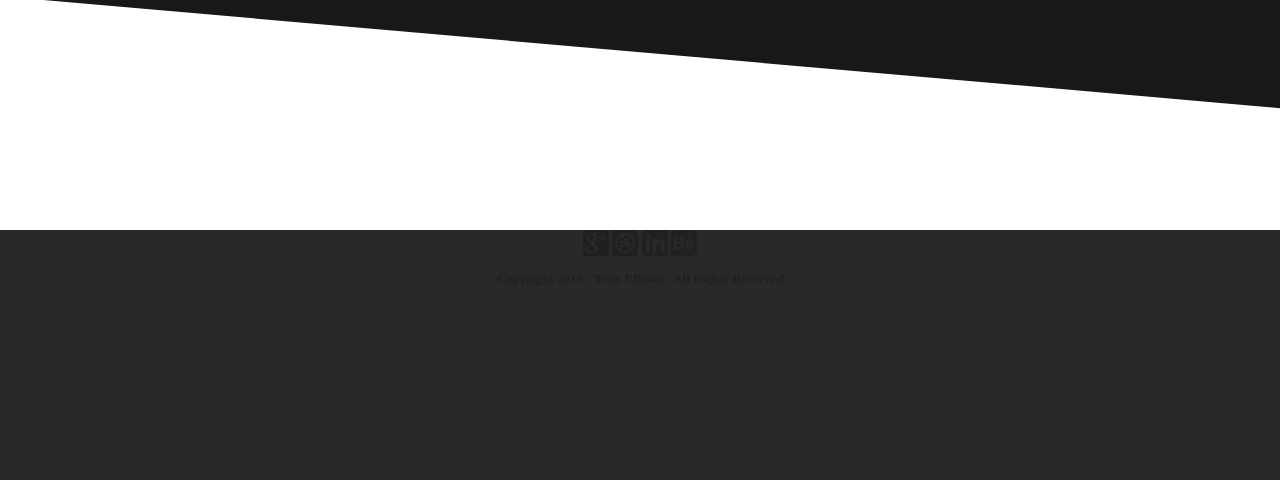
==== commit adcfcfee: "clean up css add nav add button" ====
--- a/index.html
+++ b/index.html
@@ -23,13 +23,17 @@
 <body>
   <!-- navigation -->
   <section id="nav">
+    <!--<div id="logo">
+      <a href="index.html">TE</a>
+    </div>-->
     <ul>
-      <li><a href="#">Home</a></li>
-      <li><a href="#">Work</a></li>
-      <li><a href="#">Contact</a></li>
+      <li><a href="#portfolio">Work</a></li>
+      <li><a href="#about">About</a></li>
+      <li><a href="#contact">Contact</a></li>
     </ul>
   </section>
-  <!-- section 1 landing -->
+
+  <!-- First Section - Home -->
   <section id="home" data-speed="10" data-type="background">
     <div class="title_wrap">
       <h1>Tony Ellison<h1>
@@ -37,12 +41,12 @@
     </div>
   </section>
 
-  <!-- section 2 tilt1 -->
+  <!-- Second Section - Tilt1 -->
   <section id="tilt1" data-speed="4" data-type="background">
     <span class="quote1">Tilt</span>
   </section>
 
-  <!-- section 3 my work -->
+  <!-- Third Section - Portfolio -->
   <section id="portfolio" data-speed="4" data-type="background">
   	<div class="aboutwork">
   		<div class="copy">
@@ -91,25 +95,24 @@
 
   </section>
 
-  <!-- section 4 tilt2 -->
+  <!-- Fourth Section - Tilt2 -->
   <section id="tilt2" data-speed="4" data-type="background">
   </section>
 
-
-  <!-- section 6 -->
-  <section id="secondquote" data-speed="10" data-type="background">
-    <span style="letter-spacing:0.03em" class="quote2">About Me</span>
-    <span style="letter-spacing:0.03em" class="quote2">Download Resume</span>
-  </section>
-
-  <!-- section 5 about tilt-->
- <section id="about" data-speed="4" data-type="background">
-    <div class="aboutcontent_wrap">
+  <!-- Fifth Section - About -->
+  <section id="about" data-speed="10" data-type="background">
+    <div class="resume_wrap">
+      <h2>About Me</h2>
+      <a href><div class="resume_button">download_resume</div></a>
     </div>
   </section>
 
+  <!-- Sixth Section - Tilt3 -->
+ <section id="tilt3" data-speed="4" data-type="background">
+  </section>
 
-  <!-- section 7 -->
+
+  <!-- Seventh Section - Contact -->
   <section id="contact" data-speed="10" data-type="background">
     <div class="contact_wrap">
       <a href="mailto:tonyjellison@gmail.com?Subject=Hey%20Tony!" target="_blank">
--- a/css/style.css
+++ b/css/style.css
@@ -17,25 +17,39 @@
 	overflow: hidden;
 }
 
-/* Nav */
+/* ============== Navigation ============== */
 #nav{
   position: fixed;
   width: 100%;
   background-color:rgba(0,0,0,0.5);
   z-index: 5;
-  height: 30px;
+  height: 45px;
+}
+
+#nav .logo {
+
+}
+
+#nav ul {
+  margin-top: 13px;
+  margin-right: 55px;
+  float: right;
 }
 
 #nav ul li{
+  margin-left: 75px;
   color: white;
   display: inline;
 }
 
 #nav ul li a {
+  font-size: 18px;
+  font-family: 'antoniolight', sans-serif;
+  color: white;
   text-decoration: none;
 }
 
-/* First section -- home */
+/* ============== First Section -- Home ============== */
 
 #home {
 	background: url(../images/home_bg.jpg) 50% 0 no-repeat fixed;
@@ -93,7 +107,7 @@
 	padding-right: 5px;
 }
 
-/* Second section -- firstquote */
+/* ============== Second Section -- Tilt1 ============== */
 
 #tilt1 {
 	background: white;
@@ -108,29 +122,16 @@
 	transform: rotate(5deg);
 }
 
-span.quote1 {
-	margin: auto 0;
-	display: inline;
-	text-align: center;
-	position: absolute;
-	margin-top: 65px;
-	width: 100%;
-	font-family: 'oswaldbold';
-	font-size: 2em;
-	color: #292929;
-}
-
-/* Third section -- portfolio */
+
+/* ============== Third Section -- Portfolio ============== */
 
 #linebreak {
-
 	width: 50px;
 	border-width: 1px;
 	border-color: #0492ff;
 	border-style: solid;
 	margin-top: 15px;
 	margin-bottom: 15px;
-
 }
 
 #portfolio {
@@ -182,19 +183,14 @@
 }
 
 .portcontent_wrap .portfolioimages {
-
 	float: left;
 	width: 25%;
-
 }
 
 .portcontent_wrap .portfolioimages img {
 	z-index: 2;
 	position: relative;
 	-webkit-filter: grayscale(100%)
-
-
-
 }
 
 .portcontent_wrap .portfolioimages img:hover{
@@ -210,7 +206,7 @@
           transition: all 1s ease;
 }
 
-/* Forth section -- tilt2 */
+/* ============== Forth Section -- Tilt2 ============== */
 
 #tilt2 {
 	z-index: 1;
@@ -224,28 +220,51 @@
 	-moz-transform: rotate(-5deg);
 	-ms-transform: rotate(-5deg);
 	transform: rotate(-5deg);
-
-}
-
-
-div.skillscontent_wrap h3 {
-	margin-left: auto;
-	margin-bottom: 30px;
-	color: #292929;
-	font-size: 2em;
-	font-family: 'oswaldbold';
-}
-
-
-@media screen and (max-width: 765px) {
-	#skills{
-		height: 700px;
-	}
-}
-
-/* Fifth section -- about */
+}
+
+/* ============== Fifth Section -- About ============== */
 
 #about {
+	background: url(../images/about_bg.jpg) 50% no-repeat fixed;
+	height: 1000px;
+	margin: 0 auto;
+	margin-top: 10px;
+	width: 100%;
+	max-width: 1920px;
+	position: relative;
+}
+
+#about .resume_wrap{
+  width: 200px;
+  padding-top: 450px;
+  margin: auto;
+  text-align: center;
+}
+
+#about h2 {
+  font-family: 'antoniolight';
+  color: white;
+  font-size: 2em;
+  margin-bottom: 15px;
+  letter-spacing: 2px;
+}
+
+#about .resume_button {
+  border: solid thin #0492ff;
+  font-family: 'Source Sans Pro';
+  color: white;
+  font-size: 14px;
+  padding: 10px;
+  text-decoration: none !important;
+}
+
+#about .resume_button a:hover, a:visited, a:link, a:active {
+    text-decoration: none;
+}
+
+/* ============== Sixth Section -- Tilt3 ============== */
+
+#tilt3 {
 	background: #181818;
 	height: 300px;
 	margin: 0 auto 0;
@@ -258,36 +277,7 @@
 	transform: rotate(5deg);
 }
 
-/* Sixth section -- secondquote */
-
-#secondquote {
-	background: url(../images/about_bg.jpg) 50% no-repeat fixed;
-	height: 1000px;
-	margin: 0 auto;
-	margin-top: 10px;
-	width: 100%;
-	max-width: 1920px;
-	position: relative;
-
-}
-
-span.quote2 {
-	margin: auto 0;
-	display: inline;
-	text-align: center;
-	position: absolute;
-	width: 100%;
-	font-family: 'oswald';
-	font-size: 2em;
-	color: #feb41c;
-}
-
-span {
-
-	color: #1a8be3;
-}
-
-/* Seventh section -- contact */
+/* ============== Seventh Section -- Contact ============== */
 
 #contact {
 	background: #292929;
@@ -299,16 +289,13 @@
 	box-shadow: 20px 0 0 0 rgba(0,0,0,0.8);
 }
 
-
 #contact .contact_wrap {
-
 	text-align: center;
 	width: 400px;
 	margin: 0 auto;
 }
 
 .button {
-
 	border-radius: 7px;
 	margin-top: 50px;
 	background-color:#feb41c;
@@ -325,7 +312,6 @@
 	width:100px;
 	text-decoration:none;
 	text-align:center;
-
 }
 
 .button:hover {
@@ -367,7 +353,7 @@
 	font-family: aller;
 }
 
-/* Hover effects */
+/* ============== Hover Effects ============== */
 
 .view {
     width: 210px;
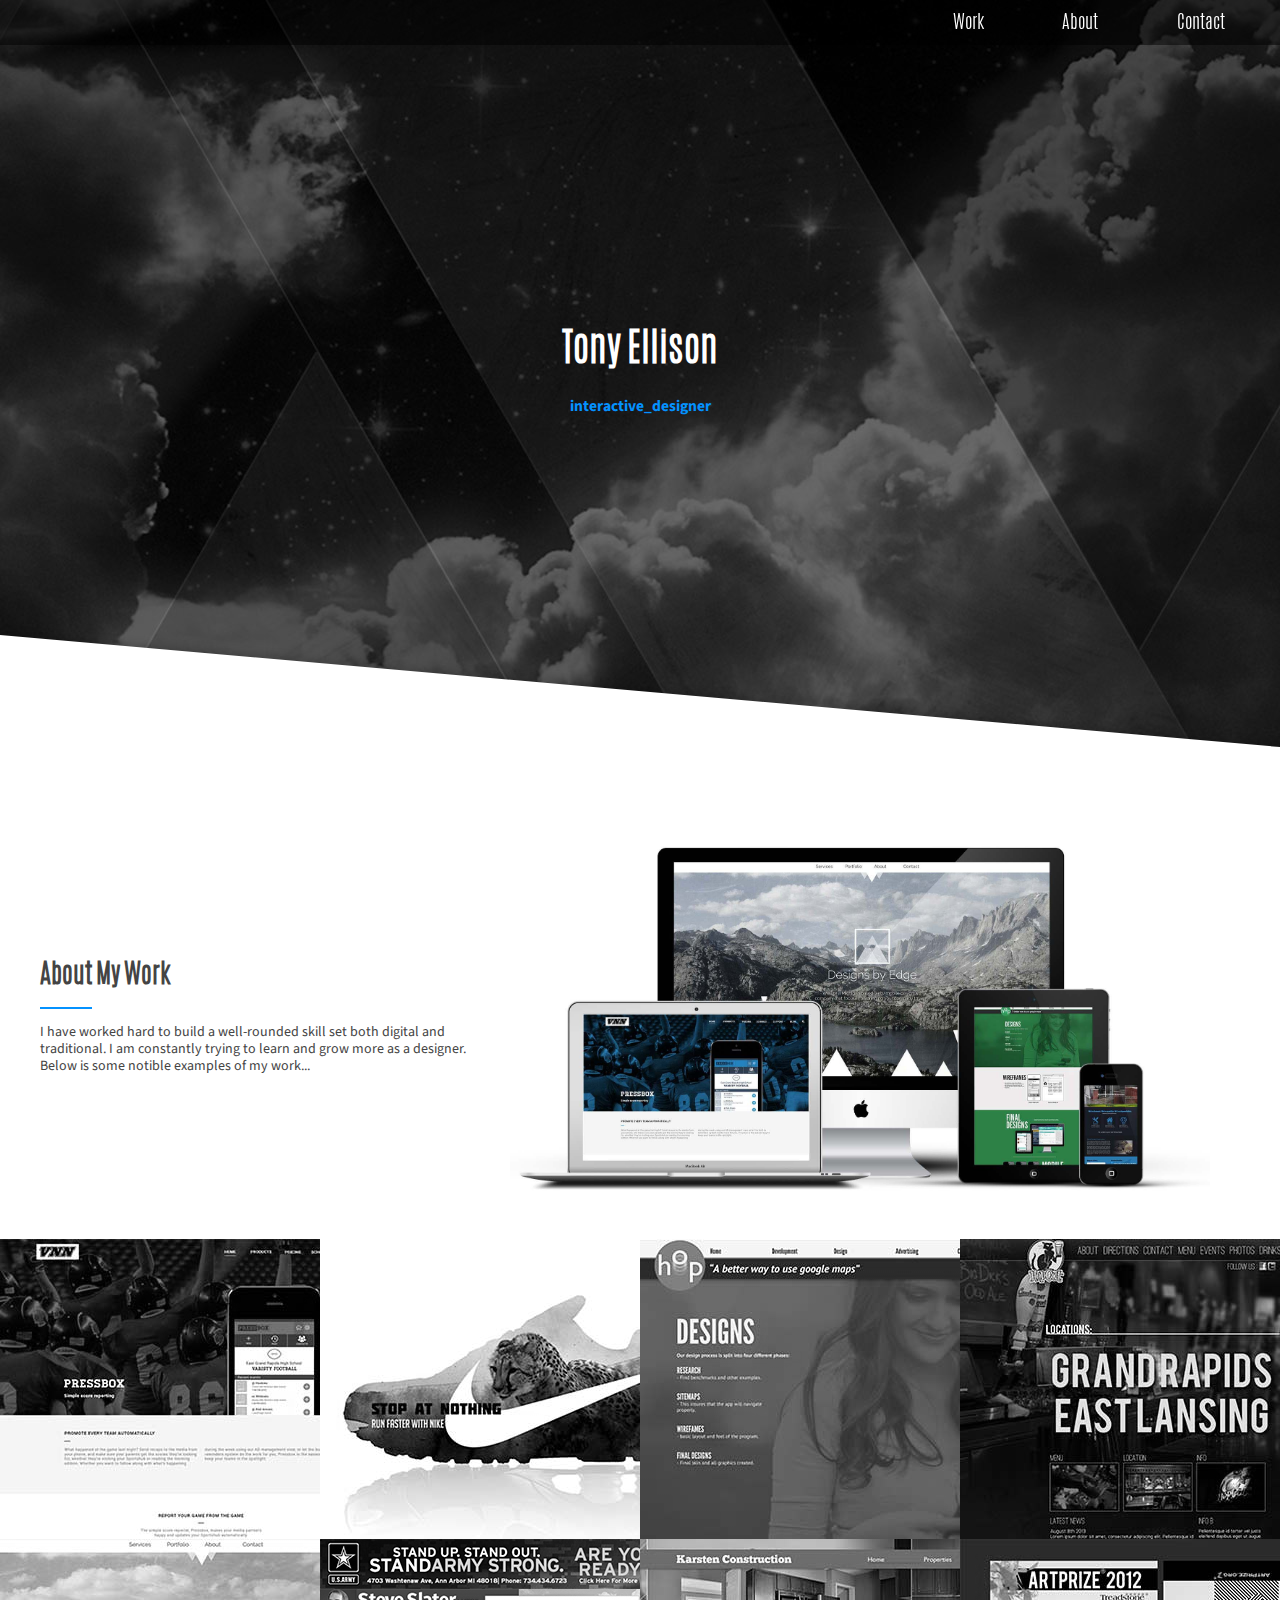
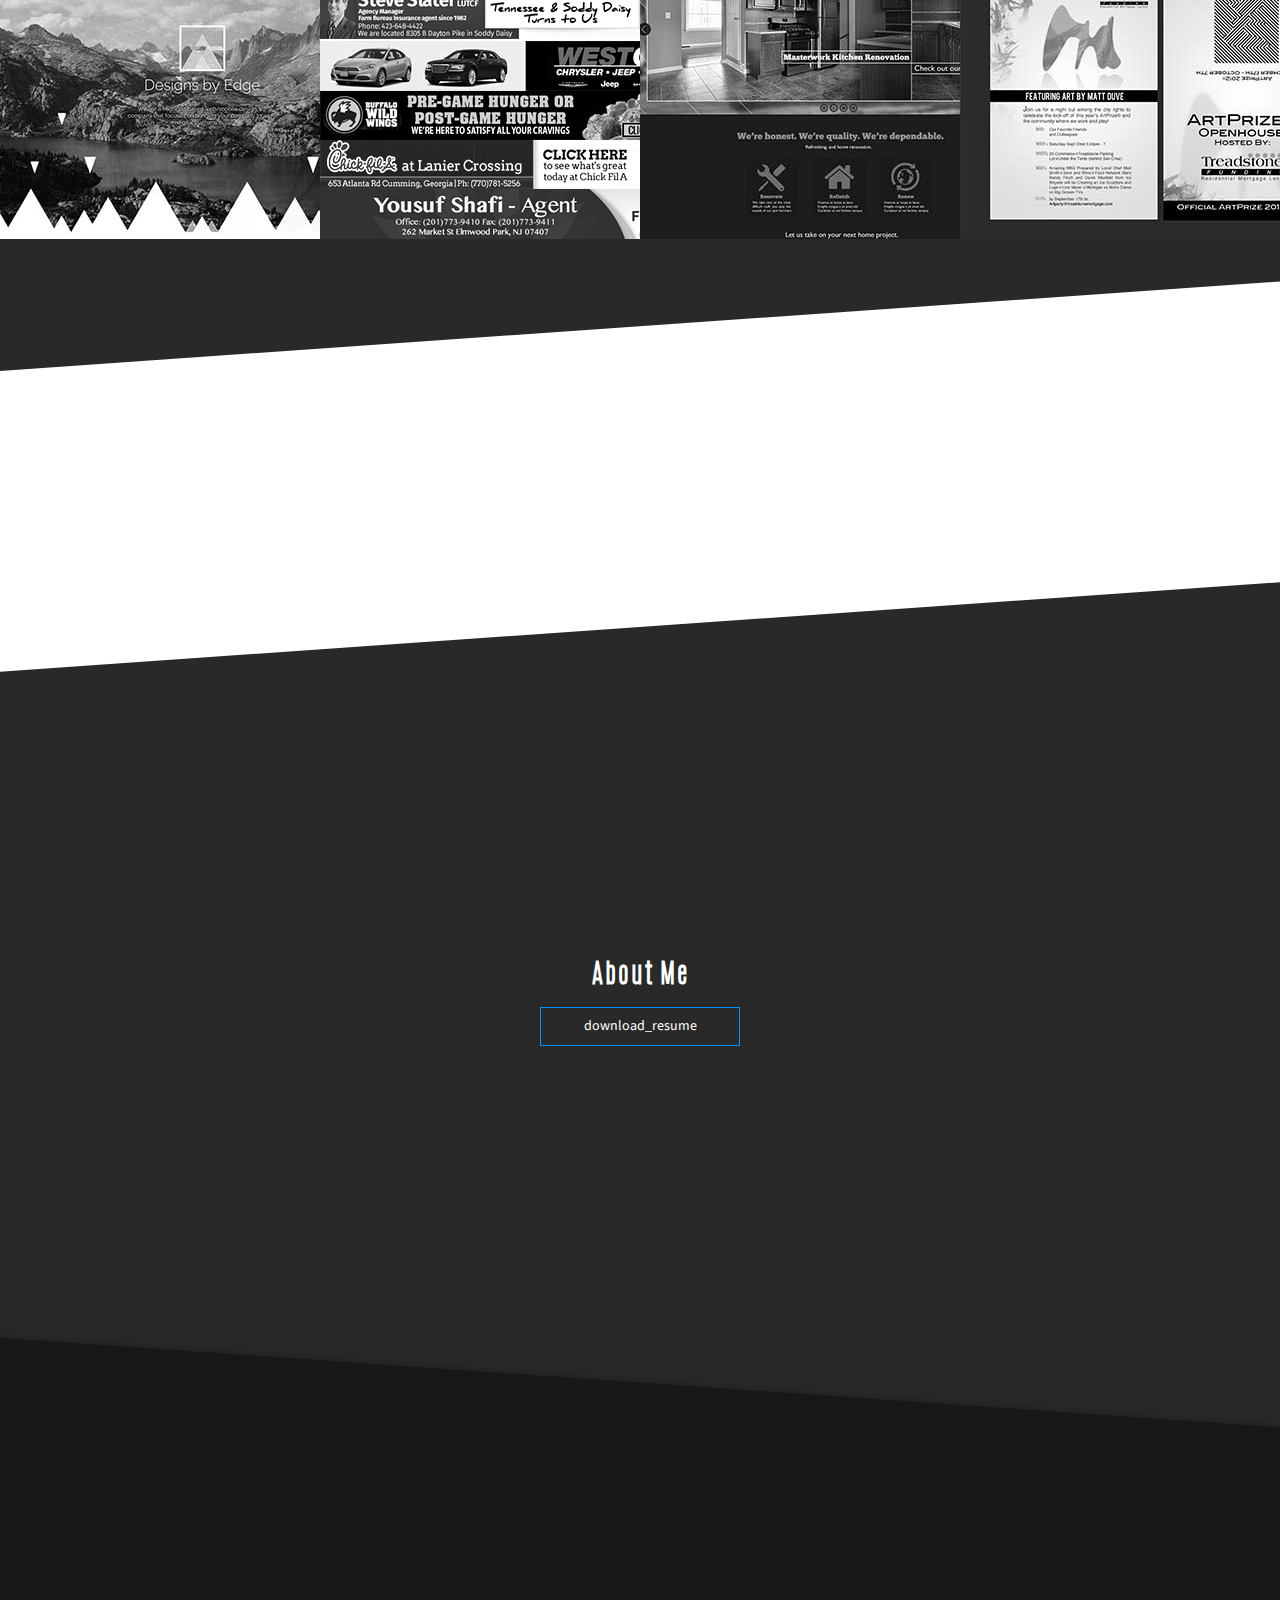
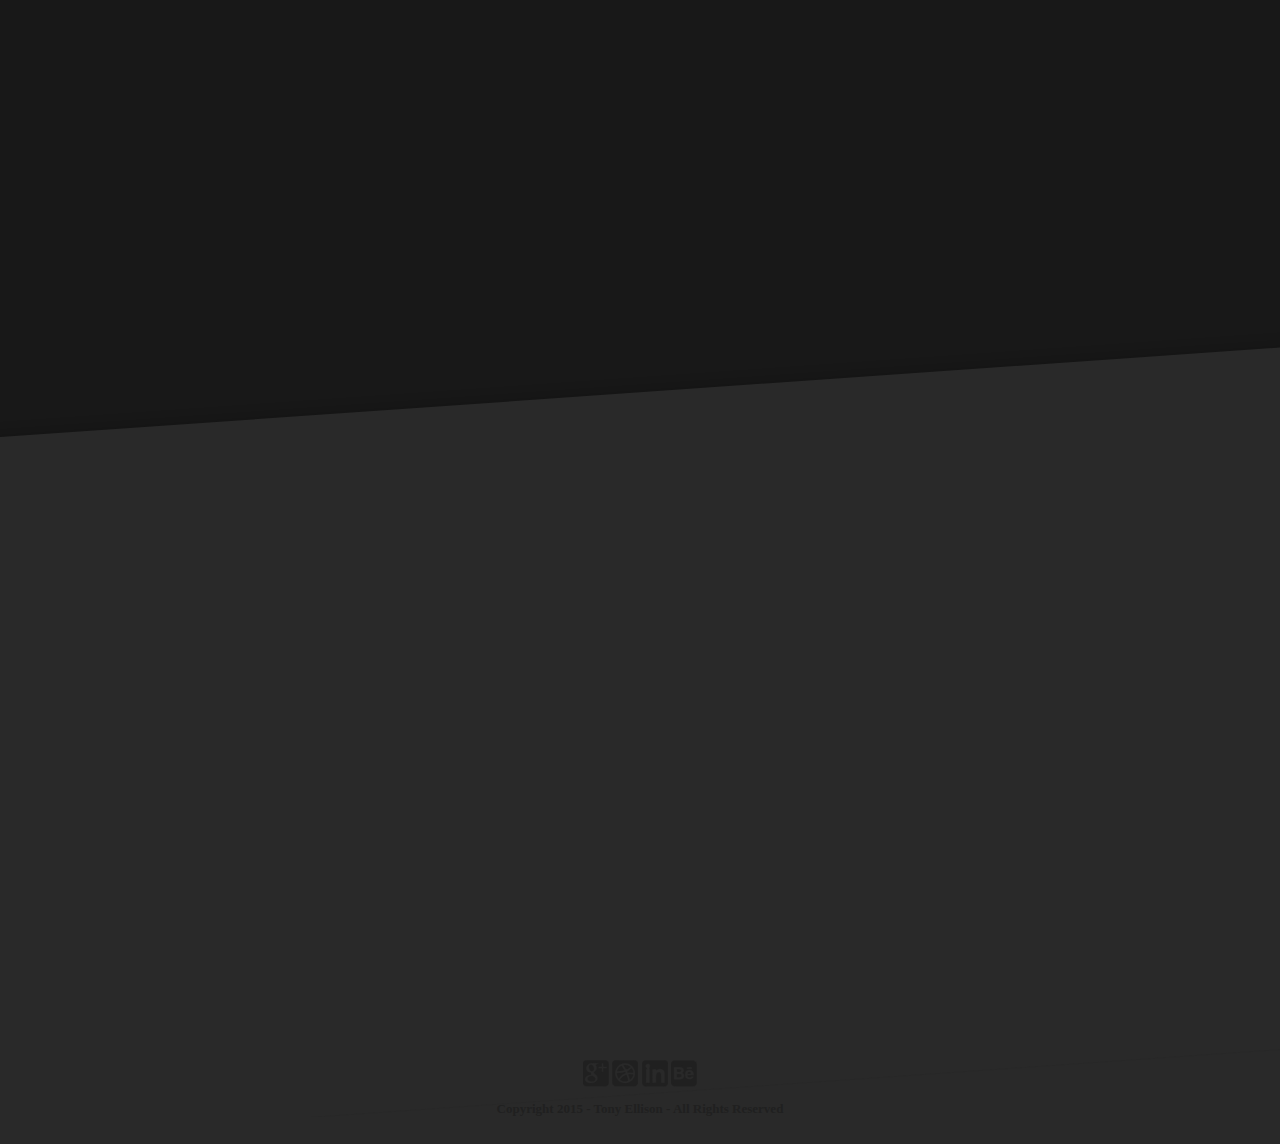
==== commit 0c22cd51: "work on the footer of the site :)" ====
--- a/index.html
+++ b/index.html
@@ -109,8 +109,11 @@
 
   <!-- Sixth Section - Tilt3 -->
  <section id="tilt3" data-speed="4" data-type="background">
+ </section>
+
+  <!-- Seventh Section - Tilt -->
+  <section id="contact_tilt">
   </section>
-
 
   <!-- Seventh Section - Contact -->
   <section id="contact" data-speed="10" data-type="background">
--- a/css/style.css
+++ b/css/style.css
@@ -15,6 +15,7 @@
 
 body {
 	overflow: hidden;
+  background-color: #292929;
 }
 
 /* ============== Navigation ============== */
@@ -120,6 +121,9 @@
 	-moz-transform: rotate(5deg);
 	-ms-transform: rotate(5deg);
 	transform: rotate(5deg);
+  -webkit-box-shadow: 0px -2px 10px 0px rgba(0, 0, 0, .2);
+  -moz-box-shadow:    0px -2px 10px 0px rgba(0, 0, 0, .2);
+  box-shadow:         0px -2px 10px 0px rgba(0, 0, 0, .2);
 }
 
 
@@ -216,10 +220,10 @@
 	margin-left: -50px;
 	width: 5000px;
 	position: relative;
-	-webkit-transform: rotate(-5deg);
-	-moz-transform: rotate(-5deg);
-	-ms-transform: rotate(-5deg);
-	transform: rotate(-5deg);
+	-webkit-transform: rotate(-4deg);
+	-moz-transform: rotate(-4deg);
+	-ms-transform: rotate(-4deg);
+	transform: rotate(-4deg);
 }
 
 /* ============== Fifth Section -- About ============== */
@@ -266,33 +270,46 @@
 
 #tilt3 {
 	background: #181818;
-	height: 300px;
+	height: 700px;
 	margin: 0 auto 0;
 	margin-left: -50px;
 	width: 5000px;
 	position: relative;
-	-webkit-transform: rotate(5deg);
-	-moz-transform: rotate(5deg);
-	-ms-transform: rotate(5deg);
-	transform: rotate(5deg);
+  z-index: 1;
+	-webkit-transform: rotate(4deg);
+	-moz-transform: rotate(4deg);
+	-ms-transform: rotate(4deg);
+	transform: rotate(4deg);
+  -webkit-box-shadow: 0px -2px 10px 0px rgba(0, 0, 0, .2);
+  -moz-box-shadow:    0px -2px 10px 0px rgba(0, 0, 0, .2);
+  box-shadow:         0px -2px 10px 0px rgba(0, 0, 0, .2);
+
 }
 
 /* ============== Seventh Section -- Contact ============== */
 
-#contact {
+#contact_tilt {
 	background: #292929;
-	height: 250px;
-	margin: 0 auto;
-	width: 100%;
-	max-width: 1920px;
-	position: relative;
-	box-shadow: 20px 0 0 0 rgba(0,0,0,0.8);
+	height: 700px;
+	width: 3000px;
+  margin: -270px 0 0 -100px;
+  z-index: 2;
+  position: relative;
+  -webkit-transform: rotate(-4deg);
+	-moz-transform: rotate(-4deg);
+	-ms-transform: rotate(-4deg);
+	transform: rotate(-4deg);
+  -webkit-box-shadow: 0px -7px 10px 0px rgba(0, 0, 0, .1);
+  -moz-box-shadow:    0px -7px 10px 0px rgba(0, 0, 0, .1);
+  box-shadow:         0px -7px 10px 0px rgba(0, 0, 0, .1);
 }
 
 #contact .contact_wrap {
 	text-align: center;
 	width: 400px;
 	margin: 0 auto;
+  position: relative;
+  z-index: 3;
 }
 
 .button {
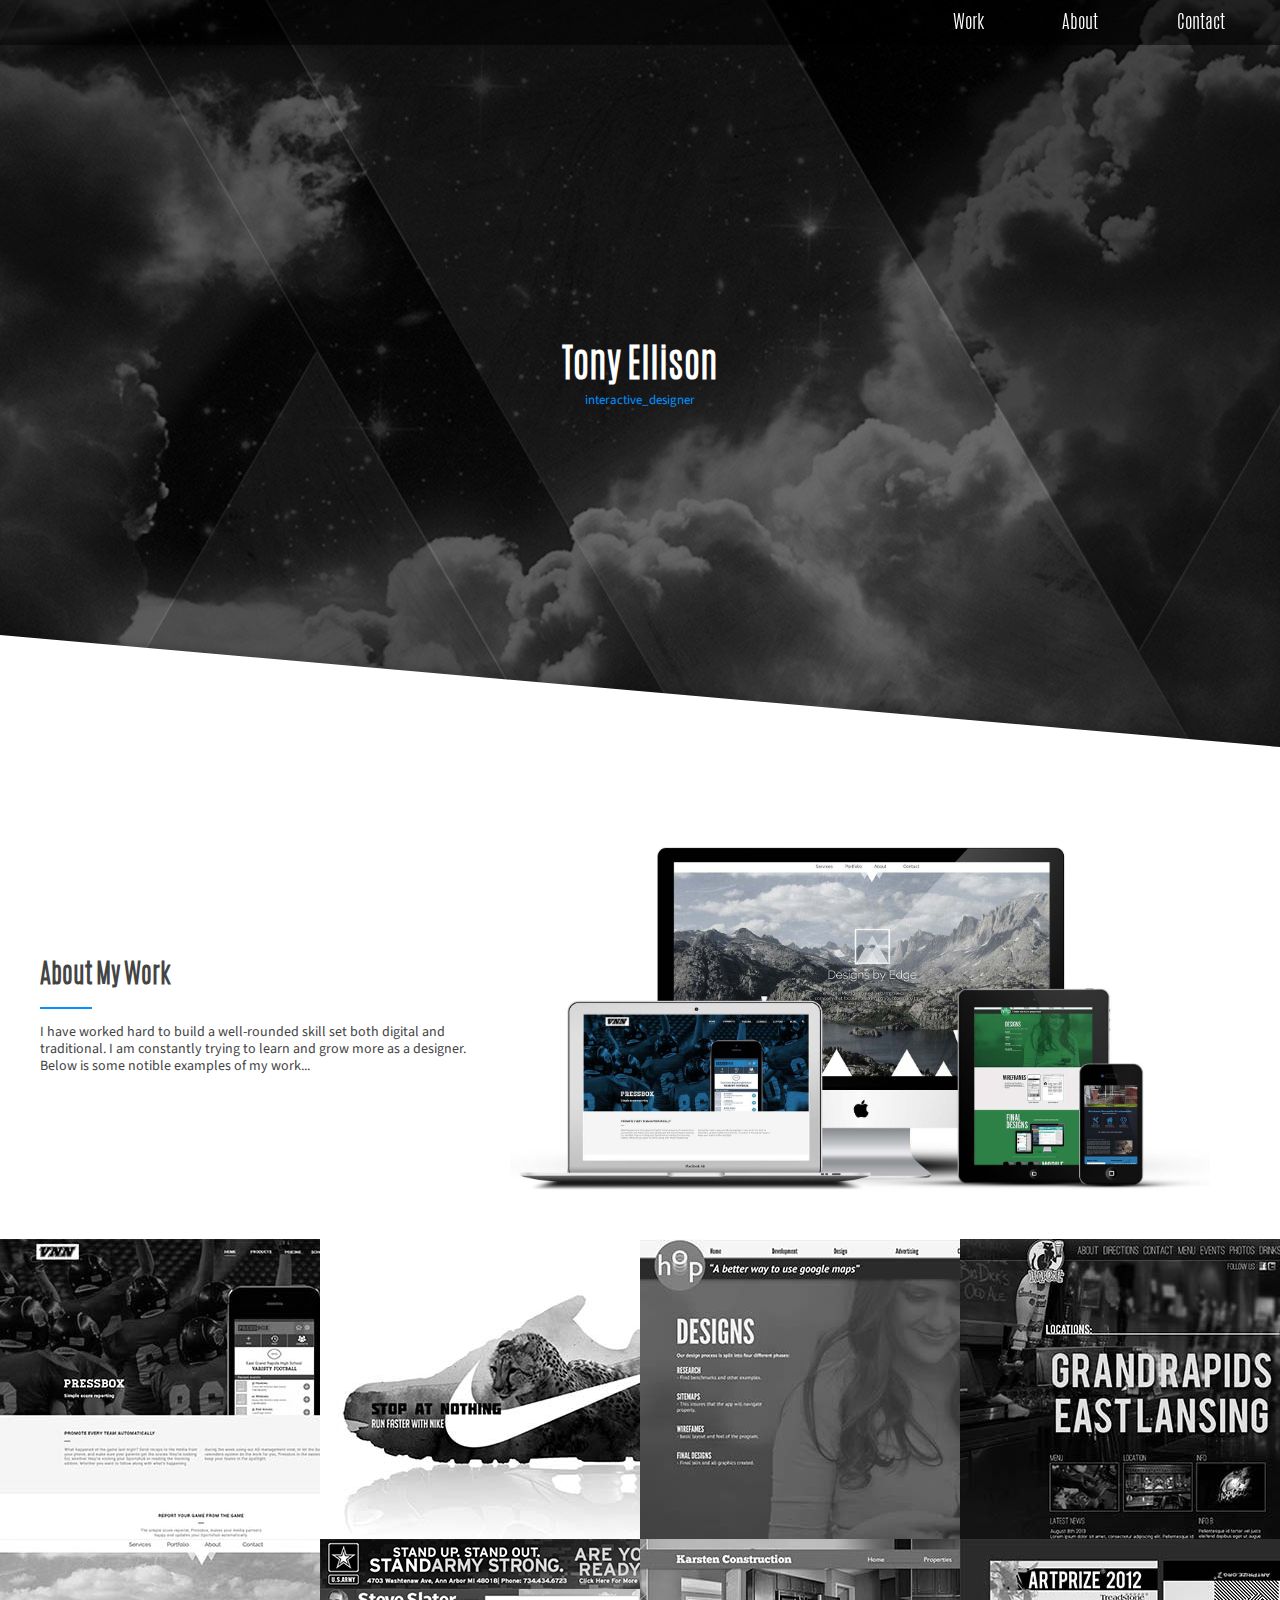
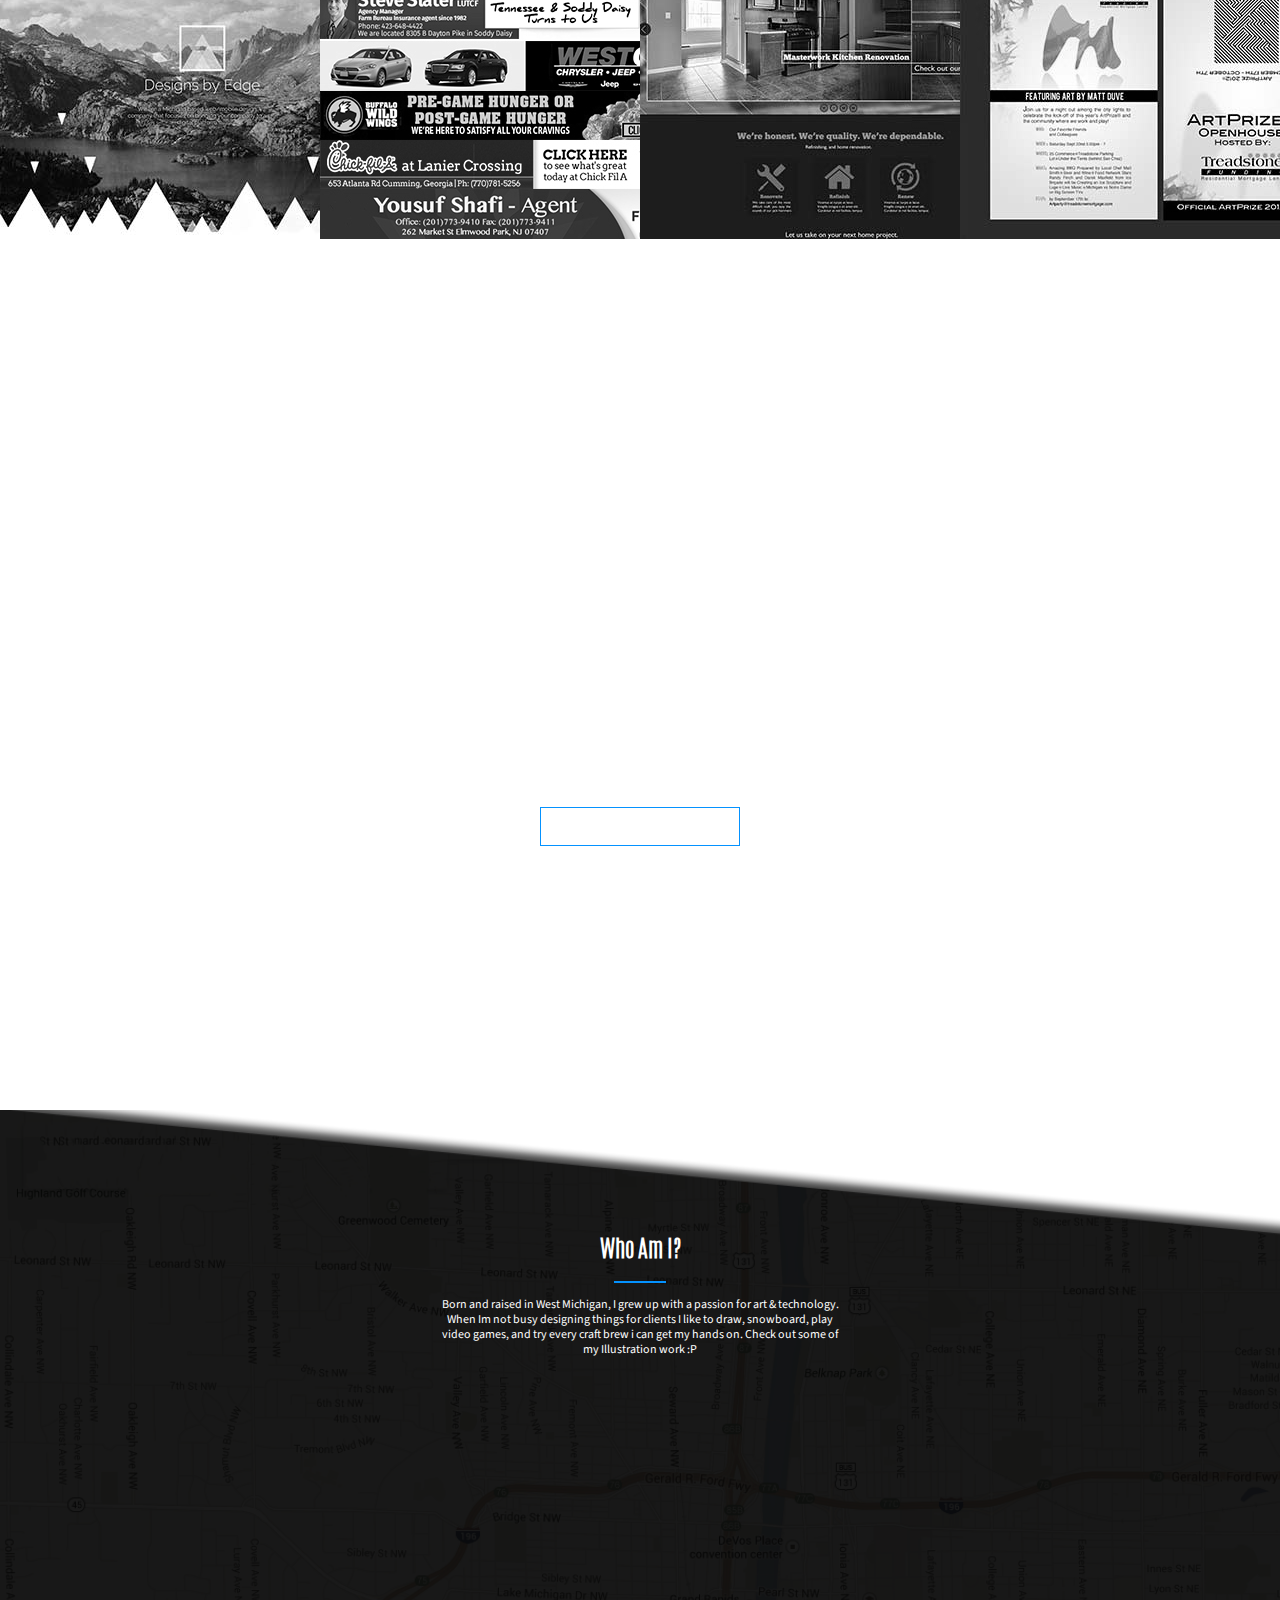
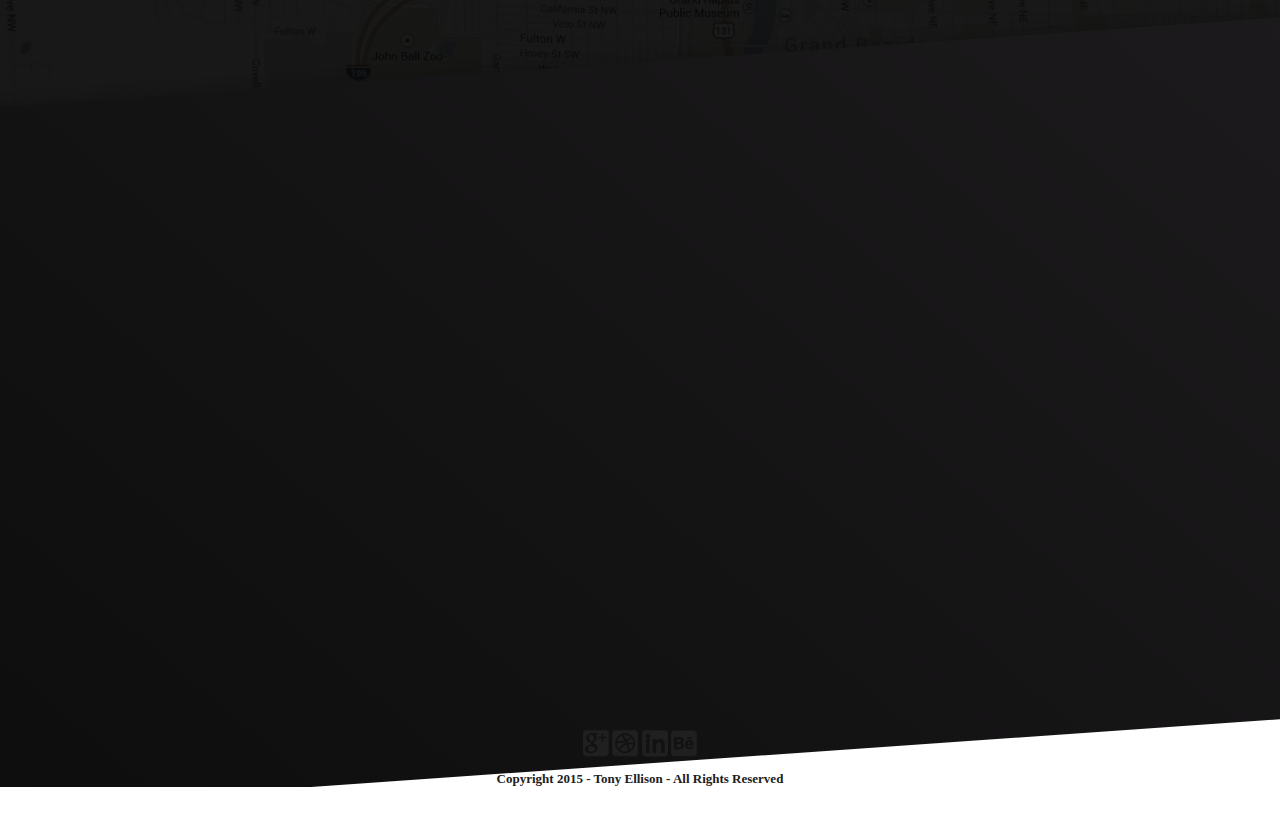
==== commit 97b29714: "fix some footer things" ====
--- a/index.html
+++ b/index.html
@@ -18,14 +18,13 @@
 	<link rel="stylesheet" href="specimen_files/specimen_stylesheet.css" type="text/css" charset="utf-8" />
 	<link rel="stylesheet" href="stylesheet.css" type="text/css" charset="utf-8" />
 	<link href="css/hover.css" rel="stylesheet" media="all">
+  <!-- Dont judge my code I'm a designer goddamnit! (: -->
 </head>
 
 <body>
+
   <!-- navigation -->
   <section id="nav">
-    <!--<div id="logo">
-      <a href="index.html">TE</a>
-    </div>-->
     <ul>
       <li><a href="#portfolio">Work</a></li>
       <li><a href="#about">About</a></li>
@@ -36,7 +35,7 @@
   <!-- First Section - Home -->
   <section id="home" data-speed="10" data-type="background">
     <div class="title_wrap">
-      <h1>Tony Ellison<h1>
+      <h1>Tony Ellison</h1>
       <span>interactive_designer</span>
     </div>
   </section>
@@ -108,7 +107,13 @@
   </section>
 
   <!-- Sixth Section - Tilt3 -->
- <section id="tilt3" data-speed="4" data-type="background">
+ <section id="tilt3">
+   <div class="tilt3_contentwrap">
+     <h1>Who Am I?</h1>
+     <div class="tilt3_linebreak"></div>
+     <p>Born and raised in West Michigan, I grew up with a passion for art & technology. When Im not busy designing things for clients I like to draw, snowboard, play video games, and try every craft brew i can get my hands on.
+     Check out some of my Illustration work :P </p>
+   </div>
  </section>
 
   <!-- Seventh Section - Tilt -->
--- a/css/style.css
+++ b/css/style.css
@@ -15,7 +15,7 @@
 
 body {
 	overflow: hidden;
-  background-color: #292929;
+  background-color: #FFFFFF;
 }
 
 /* ============== Navigation ============== */
@@ -27,10 +27,6 @@
   height: 45px;
 }
 
-#nav .logo {
-
-}
-
 #nav ul {
   margin-top: 13px;
   margin-right: 55px;
@@ -65,6 +61,7 @@
   position: relative;
   top: 47%;
   left: 50%;
+  text-align: center;
   -webkit-transform: translate(-50%, -50%);
   transform: translate(-50%, -50%);
 }
@@ -73,14 +70,12 @@
 	font-family: 'antoniolight';
 	font-size: 3em;
 	color: white;
-	text-align: center;
-}
-
-#home h1 span {
+}
+
+#home span {
 	font-family: 'Source Sans Pro', sans-serif;
 	color: #0492ff;
-	font-size: .4em;
-	text-align: center;
+	font-size: 1em;
 }
 
 .social {
@@ -125,7 +120,6 @@
   -moz-box-shadow:    0px -2px 10px 0px rgba(0, 0, 0, .2);
   box-shadow:         0px -2px 10px 0px rgba(0, 0, 0, .2);
 }
-
 
 /* ============== Third Section -- Portfolio ============== */
 
@@ -217,6 +211,7 @@
 	background: white;
 	height: 300px;
 	margin: 0 auto 0x;
+  margin-top: -200px;
 	margin-left: -50px;
 	width: 5000px;
 	position: relative;
@@ -269,30 +264,59 @@
 /* ============== Sixth Section -- Tilt3 ============== */
 
 #tilt3 {
-	background: #181818;
-	height: 700px;
-	margin: 0 auto 0;
-	margin-left: -50px;
-	width: 5000px;
+  width: 100%;
+  height: 900px;
+  background-image: url("foot_bg.png");
+  background-repeat: no-repeat;
+  -webkit-background-size: cover;
+  -moz-background-size: cover;
+  -o-background-size: cover;
+  background-size: cover;
+  margin: -200px auto 0;
 	position: relative;
   z-index: 1;
-	-webkit-transform: rotate(4deg);
-	-moz-transform: rotate(4deg);
-	-ms-transform: rotate(4deg);
-	transform: rotate(4deg);
-  -webkit-box-shadow: 0px -2px 10px 0px rgba(0, 0, 0, .2);
-  -moz-box-shadow:    0px -2px 10px 0px rgba(0, 0, 0, .2);
-  box-shadow:         0px -2px 10px 0px rgba(0, 0, 0, .2);
-
+  font-family: 'Source Sans Pro';
+  color: white;
+  font-size: 12px;
+  text-align: center;
+}
+
+#tilt3 .tilt3_contentwrap {
+  width: 400px;
+  margin: 0 auto 0 auto;
+  padding: 10% 0 0 0;
+
+}
+
+#tilt3 .tilt3_contentwrap h1 {
+  font-family: 'antoniolight';
+	font-size: 23px;
+	color: white;
+}
+
+#tilt3 .tilt3_linebreak {
+  width: 50px;
+	border-width: 1px;
+	border-color: #0492ff;
+	border-style: solid;
+  margin: 15px auto 15px auto;
 }
 
 /* ============== Seventh Section -- Contact ============== */
 
 #contact_tilt {
-	background: #292929;
-	height: 700px;
+
+  background: #0e0d0e; /* Old browsers */
+  background: -moz-linear-gradient(45deg,  #0e0d0e 0%, #262426 100%); /* FF3.6+ */
+  background: -webkit-gradient(linear, left bottom, right top, color-stop(0%,#0e0d0e), color-stop(100%,#262426)); /* Chrome,Safari4+ */
+  background: -webkit-linear-gradient(45deg,  #0e0d0e 0%,#262426 100%); /* Chrome10+,Safari5.1+ */
+  background: -o-linear-gradient(45deg,  #0e0d0e 0%,#262426 100%); /* Opera 11.10+ */
+  background: -ms-linear-gradient(45deg,  #0e0d0e 0%,#262426 100%); /* IE10+ */
+  background: linear-gradient(45deg,  #0e0d0e 0%,#262426 100%); /* W3C */
+  filter: progid:DXImageTransform.Microsoft.gradient( startColorstr='#0e0d0e', endColorstr='#262426',GradientType=1 ); /* IE6-9 fallback on horizontal gradient */
+  height: 700px;
 	width: 3000px;
-  margin: -270px 0 0 -100px;
+  margin: -400px 0 0 -100px;
   z-index: 2;
   position: relative;
   -webkit-transform: rotate(-4deg);
@@ -341,14 +365,12 @@
 }
 
 #contact ul {
-
 	width: auto;
 	margin-top: 20px;
 
 }
 
 #contact ul li {
-
 	-webkit-transition: all 1s ease;
 	-moz-transition: all 1s ease;
 	-o-transition: all 1s ease;
@@ -385,6 +407,7 @@
     cursor: default;
     background: #fff url(../images/bgimg.jpg) no-repeat center center
 }
+
 .view .mask, .view .content {
     width: 210px;
     height: 325px;
@@ -393,10 +416,12 @@
     top: 0;
     left: 0
 }
+
 .view img {
     display: block;
     position: relative
 }
+
 .view h4 {
 
     text-transform: uppercase;
@@ -409,6 +434,7 @@
     background: rgba(0, 0, 0, 0.8);
     margin: 0 0 125px 0
 }
+
 .view p {
     font-family: 'allerregular';
     font-style: italic;
@@ -418,6 +444,7 @@
     padding: 15px 10px 15px;
     text-align: left;
 }
+
 .view a.info {
     display: inline-block;
     text-decoration: none;
@@ -428,6 +455,7 @@
     box-shadow: 0 0 1px #000;
     height: 100%;
 }
+
 .view a.info:hover {
     box-shadow: 0 0 5px #000
 }
@@ -439,6 +467,7 @@
    -ms-transition: all 0.2s linear;
    transition: all 0.2s linear;
 }
+
 .view-first .mask {
    -ms-filter: "progid: DXImageTransform.Microsoft.Alpha(Opacity=0)";
    filter: alpha(opacity=0);
@@ -466,6 +495,7 @@
    -ms-transition: all 0.2s linear;
    transition: all 0.2s linear;
 }
+
 .view-first:hover img {
    -webkit-transform: scale(1.1,1.1);
    -moz-transform: scale(1.1,1.1);
@@ -473,6 +503,7 @@
    -ms-transform: scale(1.1,1.1);
    transform: scale(1.1,1.1);
 }
+
 .view-first a.info {
    -ms-filter: "progid: DXImageTransform.Microsoft.Alpha(Opacity=0)";
    filter: alpha(opacity=0);
@@ -483,11 +514,13 @@
    -ms-transition: all 0.2s ease-in-out;
    transition: all 0.2s ease-in-out;
 }
+
 .view-first:hover .mask {
    -ms-filter: "progid: DXImageTransform.Microsoft.Alpha(Opacity=100)";
    filter: alpha(opacity=100);
    opacity: 1;
 }
+
 .view-first:hover h2,
 .view-first:hover p,
 .view-first:hover a.info {
@@ -500,6 +533,7 @@
    -ms-transform: translateY(0px);
    transform: translateY(0px);
 }
+
 .view-first:hover p {
    -webkit-transition-delay: 0.1s;
    -moz-transition-delay: 0.1s;
@@ -507,6 +541,7 @@
    -ms-transition-delay: 0.1s;
    transition-delay: 0.1s;
 }
+
 .view-first:hover a.info {
    -webkit-transition-delay: 0.2s;
    -moz-transition-delay: 0.2s;
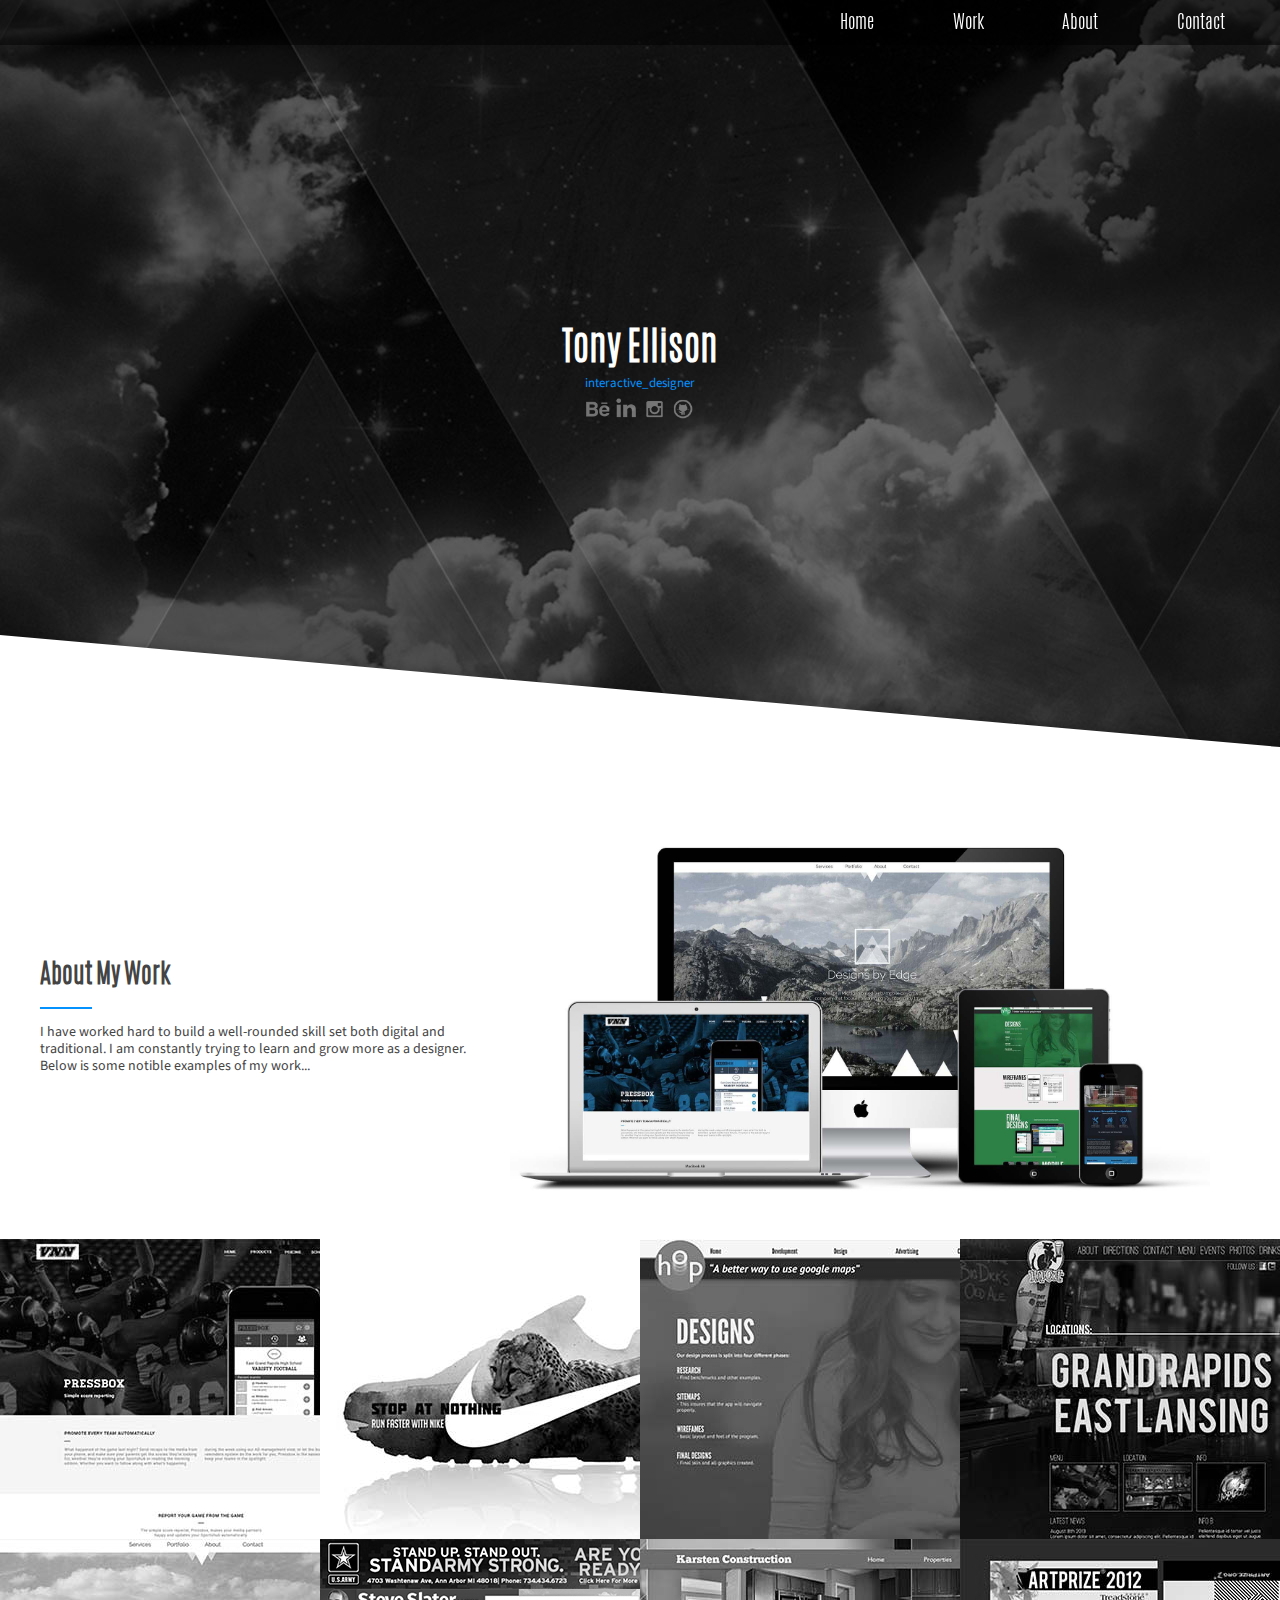
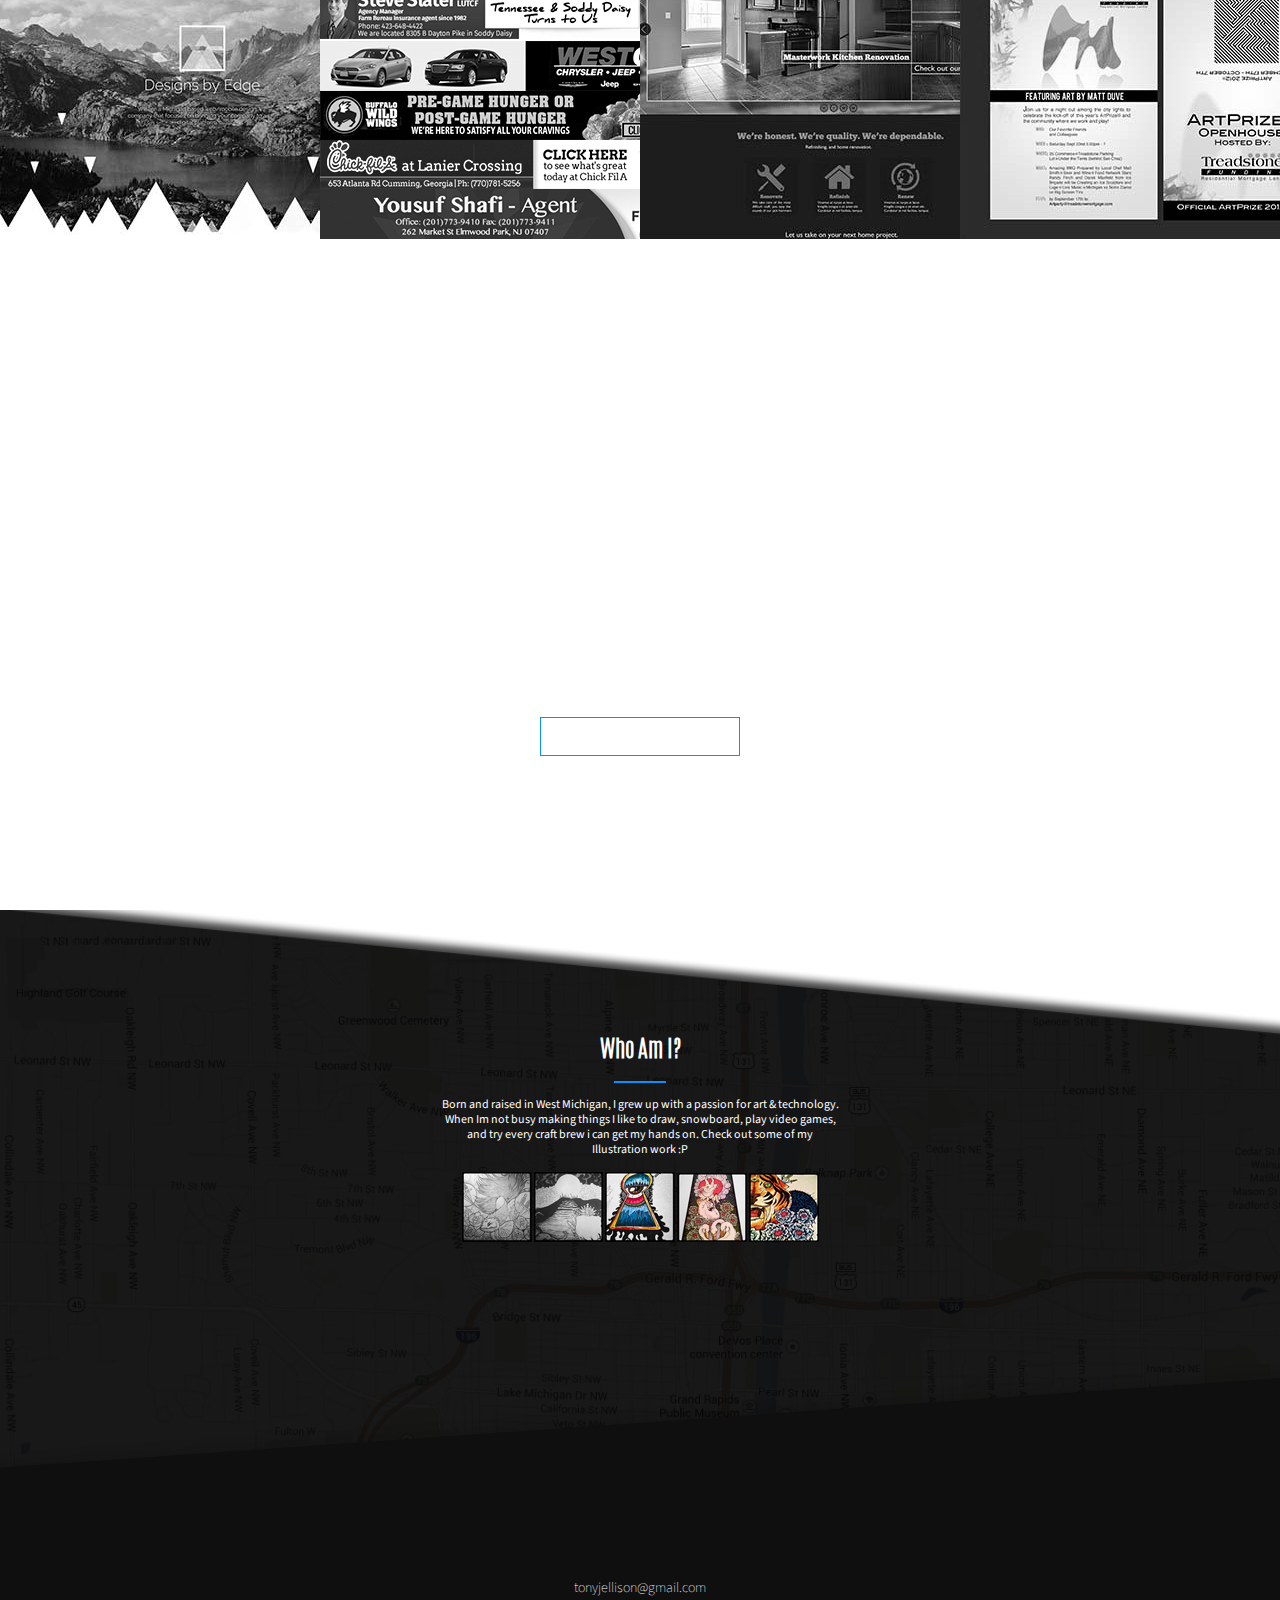
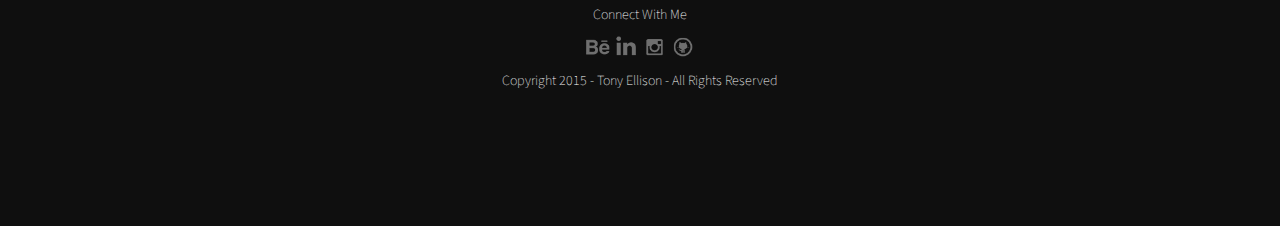
==== commit 23168abc: "added some stuff deleted some stuff" ====
--- a/index.html
+++ b/index.html
@@ -18,6 +18,10 @@
 	<link rel="stylesheet" href="specimen_files/specimen_stylesheet.css" type="text/css" charset="utf-8" />
 	<link rel="stylesheet" href="stylesheet.css" type="text/css" charset="utf-8" />
 	<link href="css/hover.css" rel="stylesheet" media="all">
+
+  <script type="text/javascript" src="simplebox/simplebox.js"></script>
+	<link rel="stylesheet" type="text/css" media="all" href="simplebox/simplebox.css" />
+
   <!-- Dont judge my code I'm a designer goddamnit! (: -->
 </head>
 
@@ -26,6 +30,7 @@
   <!-- navigation -->
   <section id="nav">
     <ul>
+      <li><a href="index.html">Home</a></li>
       <li><a href="#portfolio">Work</a></li>
       <li><a href="#about">About</a></li>
       <li><a href="#contact">Contact</a></li>
@@ -37,6 +42,13 @@
     <div class="title_wrap">
       <h1>Tony Ellison</h1>
       <span>interactive_designer</span>
+      <ul>
+          <li><a href="https://www.behance.net/tonyjellison"><img src="images/icons/behance.png"></a></a></li>
+          <li><a href="http://www.linkedin.com/in/tonyjellison"><img src="images/icons/linkedin.png"></a></a></li>
+          <li><a href="https://www.instagram.com/tendertoony"><img src="images/icons/instagram.png"></a></a></li>
+          <li><a href="https://www.instagram.com/tendertoony"><img src="images/icons/github.png"></a></a></li>
+          <!-- <li><a href="https://www.facebook.com/"><img src="images/icons/facebook.png"></a></li> -->
+      </ul>
     </div>
   </section>
 
@@ -60,35 +72,51 @@
     </div>
     <div class="portcontent_wrap">
     	<div class="portfolioimages">
-    		<img class="hvr-grow-shadow" src="images/work1.jpg">
+        <a href="innerpage1.html#work">
+    		    <img class="hvr-grow-shadow" src="images/work1.jpg">
+        </a>
     	</div>
 
     	<div class="portfolioimages">
-    		<img class="hvr-grow-shadow" src="images/work2.jpg">
+        <a href="innerpage2.html#work">
+    		    <img class="hvr-grow-shadow" src="images/work2.jpg">
+        </a>
     	</div>
 
     	<div class="portfolioimages">
-    		<img class="hvr-grow-shadow" src="images/work3.jpg">
+        <a href="innerpage3.html#work">
+    		    <img class="hvr-grow-shadow" src="images/work3.jpg">
+        </a>
     	</div>
 
     	<div class="portfolioimages">
-    		<img class="hvr-grow-shadow" src="images/work4.jpg">
+        <a href="innerpage4.html#work">
+    		    <img class="hvr-grow-shadow" src="images/work4.jpg">
+        </a>
     	</div>
 
     	<div class="portfolioimages">
-    		<img class="hvr-grow-shadow" src="images/work5.jpg">
+        <a href="innerpage5.html#work">
+    		    <img class="hvr-grow-shadow" src="images/work5.jpg">
+        </a>
     	</div>
 
     	<div class="portfolioimages">
-    		<img class="hvr-grow-shadow" src="images/work6.jpg">
+        <a href="innerpage6.html#work">
+    		    <img class="hvr-grow-shadow" src="images/work6.jpg">
+        </a>
     	</div>
 
     	<div class="portfolioimages">
-    		<img class="hvr-grow-shadow" src="images/work7.jpg">
+        <a href="innerpage7.html#work">
+    		    <img class="hvr-grow-shadow" src="images/work7.jpg">
+        </a>
     	</div>
 
     	<div class="portfolioimages">
-    		<img class="hvr-grow-shadow" src="images/work8.jpg">
+        <a href="innerpage8.html#work">
+    		    <img class="hvr-grow-shadow" src="images/work8.jpg">
+        </a>
     	</div>
     </div>
 
@@ -102,7 +130,7 @@
   <section id="about" data-speed="10" data-type="background">
     <div class="resume_wrap">
       <h2>About Me</h2>
-      <a href><div class="resume_button">download_resume</div></a>
+      <a href="./images/Tonyellison_resume.pdf" download="newfilename"><div class="resume_button">download_resume</div></a>
     </div>
   </section>
 
@@ -111,8 +139,15 @@
    <div class="tilt3_contentwrap">
      <h1>Who Am I?</h1>
      <div class="tilt3_linebreak"></div>
-     <p>Born and raised in West Michigan, I grew up with a passion for art & technology. When Im not busy designing things for clients I like to draw, snowboard, play video games, and try every craft brew i can get my hands on.
+     <p>Born and raised in West Michigan, I grew up with a passion for art & technology. When Im not busy making things I like to draw, snowboard, play video games, and try every craft brew i can get my hands on.
      Check out some of my Illustration work :P </p>
+     <ul>
+       <li><a rel="simplebox" href="images/d1.jpg" title="Beta Whale - Did this when it was far too cold to do anything outside. pen/ink/watercolor"><img src="images/d1_tb.png"></a></li>
+       <li><a rel="simplebox" href="images/d2.jpg" title="Moonset LLSR - Album art concept. pen/watercolor"><img src="images/d2_tb.png"></a></li>
+       <li><a rel="simplebox" href="images/d3.jpg" title="Keyeye - Speed drawing I did not wanting to leave my desk. pen/ink"><img src="images/d3_tb.png"></a></li>
+       <li><a rel="simplebox" href="images/d4.jpg" title="Comet Crash - Fun drawing for a special someone. pen/ink"><img src="images/d4_tb.png"></a></li>
+       <li><a rel="simplebox" href="images/d5.jpg" title="Weekone - Experimenting with techinques. pen/ink"><img src="images/d5_tb.png"></a></li>
+     </ul>
    </div>
  </section>
 
@@ -121,19 +156,20 @@
   </section>
 
   <!-- Seventh Section - Contact -->
-  <section id="contact" data-speed="10" data-type="background">
+  <section id="contact">
     <div class="contact_wrap">
-      <a href="mailto:tonyjellison@gmail.com?Subject=Hey%20Tony!" target="_blank">
-      </a>
+      <p>tonyjellison@gmail.com</p>
+      <p>Connect With Me</p>
       <ul>
-          <li><a href="https://plus.google.com/101909951928081100033/posts/p/pub"><img src="images/social/google_grey.png"></a></a></li>
-          <li><a href="http://dribbble.com/tonyjellison"><img src="images/social/dribble_grey.png"></a></a></li>
-          <li><a href="http://www.linkedin.com/in/tonyjellison"><img src="images/social/linkedin_grey.png"></a></a></li>
-          <li><a href="https://www.behance.net/tonyjellison"><img src="images/social/behance_grey.png"></a></li>
+        <li><a href="https://www.behance.net/tonyjellison"><img src="images/icons/behance.png"></a></a></li>
+        <li><a href="http://www.linkedin.com/in/tonyjellison"><img src="images/icons/linkedin.png"></a></a></li>
+        <li><a href="https://www.instagram.com/tendertoony"><img src="images/icons/instagram.png"></a></a></li>
+        <li><a href="https://www.instagram.com/tendertoony"><img src="images/icons/github.png"></a></a></li>
       </ul>
-      <h5>Copyright 2015 - Tony Ellison - All Rights Reserved</h5>
+      <p>Copyright 2015 - Tony Ellison - All Rights Reserved</p>
     </div> <!-- end content wrap -->
   </section>
+  <div id="contact_bottom"></div>
   <footer>
   	<!-- I would like to personally thank and give a shout out to Mohiuddin Parekh @ NetTuts+ for helping me grasp the .js portion of this website
     	The parallax effect of this site can be found at http://www.mohi.me -->
--- a/css/style.css
+++ b/css/style.css
@@ -82,25 +82,23 @@
 	margin: 0 auto;
 	width: 1000px;
 }
+#home ul {
+  margin-top: 5px;
+}
 
 #home ul li {
-  -webkit-transition: all 1s ease;
-     -moz-transition: all 1s ease;
-       -o-transition: all 1s ease;
-      -ms-transition: all 1s ease;
-          transition: all 1s ease;
-}
-
-#home ul li:hover {
-  -webkit-filter: grayscale(100%);
-}
-
-#home ul li {
-	margin: 40px 0 0 0;
-	float: right;
 	display: inline;
 	list-style-type: none;
-	padding-right: 5px;
+}
+
+#home ul li img {
+  width: 25px;
+  height: 25px;
+  opacity: 0.4;
+}
+
+#home ul li img:hover {
+  opacity: 1;
 }
 
 /* ============== Second Section -- Tilt1 ============== */
@@ -235,7 +233,7 @@
 
 #about .resume_wrap{
   width: 200px;
-  padding-top: 450px;
+  padding-top: 360px;
   margin: auto;
   text-align: center;
 }
@@ -272,7 +270,7 @@
   -moz-background-size: cover;
   -o-background-size: cover;
   background-size: cover;
-  margin: -200px auto 0;
+  margin: -400px auto 0;
 	position: relative;
   z-index: 1;
   font-family: 'Source Sans Pro';
@@ -285,7 +283,6 @@
   width: 400px;
   margin: 0 auto 0 auto;
   padding: 10% 0 0 0;
-
 }
 
 #tilt3 .tilt3_contentwrap h1 {
@@ -302,21 +299,23 @@
   margin: 15px auto 15px auto;
 }
 
+#tilt3 ul {
+  margin-top: 15px;
+}
+
+#tilt3 ul li {
+  list-style: none;
+  display: inline;
+}
+
+
 /* ============== Seventh Section -- Contact ============== */
 
 #contact_tilt {
-
-  background: #0e0d0e; /* Old browsers */
-  background: -moz-linear-gradient(45deg,  #0e0d0e 0%, #262426 100%); /* FF3.6+ */
-  background: -webkit-gradient(linear, left bottom, right top, color-stop(0%,#0e0d0e), color-stop(100%,#262426)); /* Chrome,Safari4+ */
-  background: -webkit-linear-gradient(45deg,  #0e0d0e 0%,#262426 100%); /* Chrome10+,Safari5.1+ */
-  background: -o-linear-gradient(45deg,  #0e0d0e 0%,#262426 100%); /* Opera 11.10+ */
-  background: -ms-linear-gradient(45deg,  #0e0d0e 0%,#262426 100%); /* IE10+ */
-  background: linear-gradient(45deg,  #0e0d0e 0%,#262426 100%); /* W3C */
-  filter: progid:DXImageTransform.Microsoft.gradient( startColorstr='#0e0d0e', endColorstr='#262426',GradientType=1 ); /* IE6-9 fallback on horizontal gradient */
-  height: 700px;
+  background-color: #0f0f0f;
+  height: 200px;
 	width: 3000px;
-  margin: -400px 0 0 -100px;
+  margin: -440px 0 0 -100px;
   z-index: 2;
   position: relative;
   -webkit-transform: rotate(-4deg);
@@ -329,67 +328,52 @@
 }
 
 #contact .contact_wrap {
+  color: white;
 	text-align: center;
 	width: 400px;
-	margin: 0 auto;
+	margin: 0 auto 0 auto;
   position: relative;
   z-index: 3;
 }
 
-.button {
-	border-radius: 7px;
-	margin-top: 50px;
-	background-color:#feb41c;
-	text-indent:0;
-	border:1px solid #e3a11b;
-	display:inline-block;
-	color:#292929;
-	font-family:oswaldbook;
-	font-size:15px;
-	font-weight:bold;
-	font-style:normal;
-	height:40px;
-	line-height:40px;
-	width:100px;
-	text-decoration:none;
-	text-align:center;
-}
-
-.button:hover {
-	background-color:#e3a11b;
-}
-
-.button:active {
-	position:relative;
-	top:1px;
+#contact {
+  margin-top: 10px;
+  position: relative;
 }
 
 #contact ul {
-	width: auto;
-	margin-top: 20px;
-
-}
-
-#contact ul li {
-	-webkit-transition: all 1s ease;
-	-moz-transition: all 1s ease;
-	-o-transition: all 1s ease;
-	-ms-transition: all 1s ease;
-        transition: all 1s ease;
-}
-
-#contact ul li:hover {
-	-webkit-filter: grayscale(100%);
+  margin-top: 10px;
 }
 
 #contact ul li {
 	display: inline;
 }
 
-#contact h5 {
-	color: #202020;
+#contact ul li img {
+  width: 25px;
+  height: 25px;
+  opacity: 0.4;
+}
+
+#contact ul li img:hover {
+  opacity: 1;
+}
+
+#contact p {
+	color: #white;
 	margin-top: 10px;
-	font-family: aller;
+	font-family: 'Source Sans Pro';
+  font-weight: lighter;
+  font-size: 14px;
+}
+
+#contact_bottom {
+  width: 100%;
+  height: 275px;
+  background-color: #0f0f0f;
+  position: relative;
+  z-index: 2;
+  margin: -140px 0 0 0;
 }
 
 /* ============== Hover Effects ============== */
--- a/simplebox/simplebox.css
+++ b/simplebox/simplebox.css
@@ -0,0 +1,17 @@
+/**
+ * @version		1.0
+ * @package		SimpleBox
+ * @author    Fotis Evangelou - http://nuevvo.com/labs/simplebox
+ * @copyright	Copyright (c) 2008-2011 Fotis Evangelou / Nuevvo Webware Ltd. All rights reserved.
+ * @license		GNU/GPL license: http://www.gnu.org/copyleft/gpl.html
+ */
+
+/* SimpleBox */
+#jwSBoverlay { position:absolute; top:0; left:0; margin:0; padding:0; width:100%; height:100%; z-index:1000100; }
+#jwSBcontainer { background:#000; width:100%; height:100%; position:fixed; top:0; left:0; z-index:1000110; opacity:0.7; -moz-opacity:0.7; filter:alpha(opacity=70); margin:0; padding:0; border:none; }
+#jwSBcontainer a,#jwSBcontainer a:hover { display:block; width:100%; height:100%; background:none; text-decoration:none; margin:0; padding:0; border:none; }
+#jwSBcontent { background:#060606 url(images/loading.gif) no-repeat 50% 50%; top:50%; left:50%; padding:8px; position:fixed; z-index:1000120; }
+#jwSBcontent a#jwSBclose,#jwSBcontent a#jwSBclose:hover { position:absolute; right:0; top:0; display:block; width:28px; height:28px; background:url(images/close.png) no-repeat 0 0; float:right; text-align:right; margin:0; padding:0; text-decoration:none; }
+#jwSBcontent a img { border:none; margin:0; padding:0; }
+#jwSBcontent a#jwSBimage,#jwSBcontent a#jwSBimage:hover { border:none; display:block; width:100%; height:100%; margin:0; padding:0; }
+#jwSBcontent span#sbcaption { font-size:11px; font-weight:bold; color:#fff; position:absolute; left:0; bottom:30px; display:block; background:#000; display:block; margin:8px; padding:8px; opacity:0.8; -moz-opacity:0.8; filter:alpha(opacity=80); z-index:1000130; }
